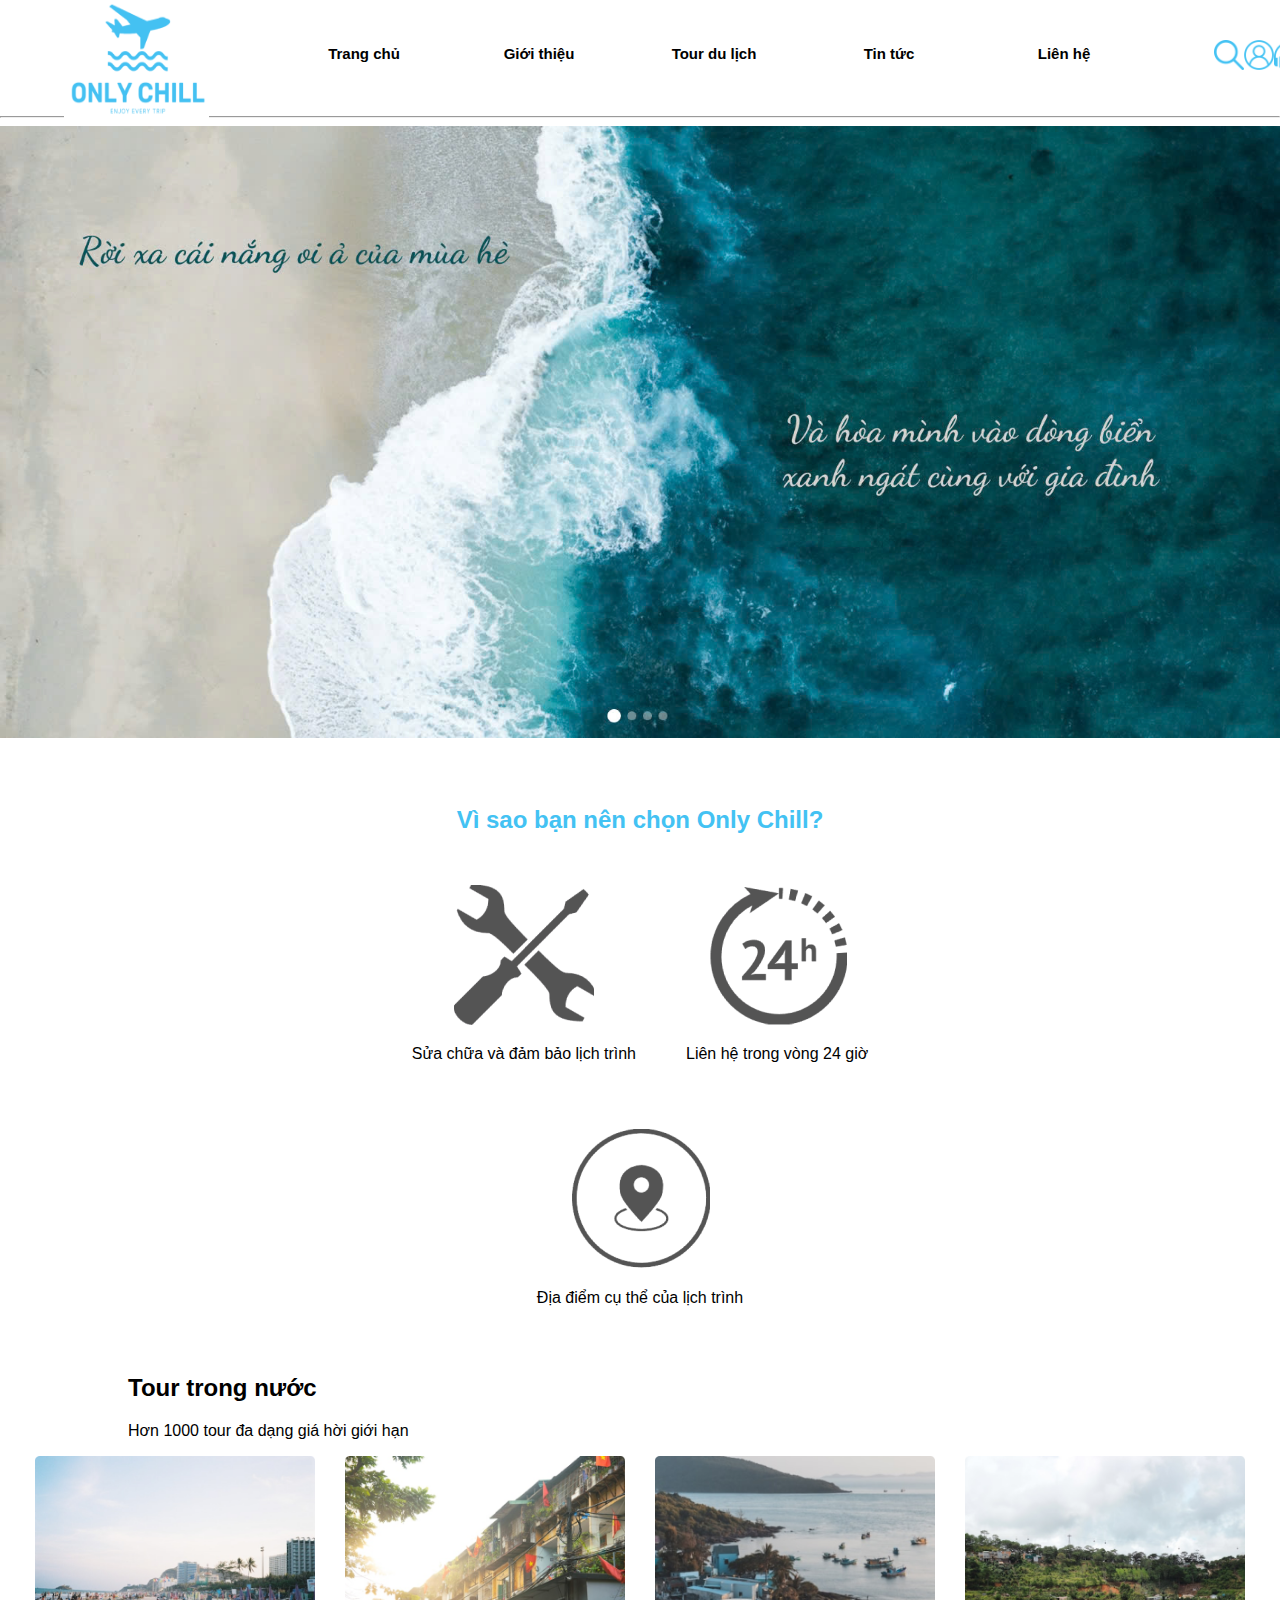
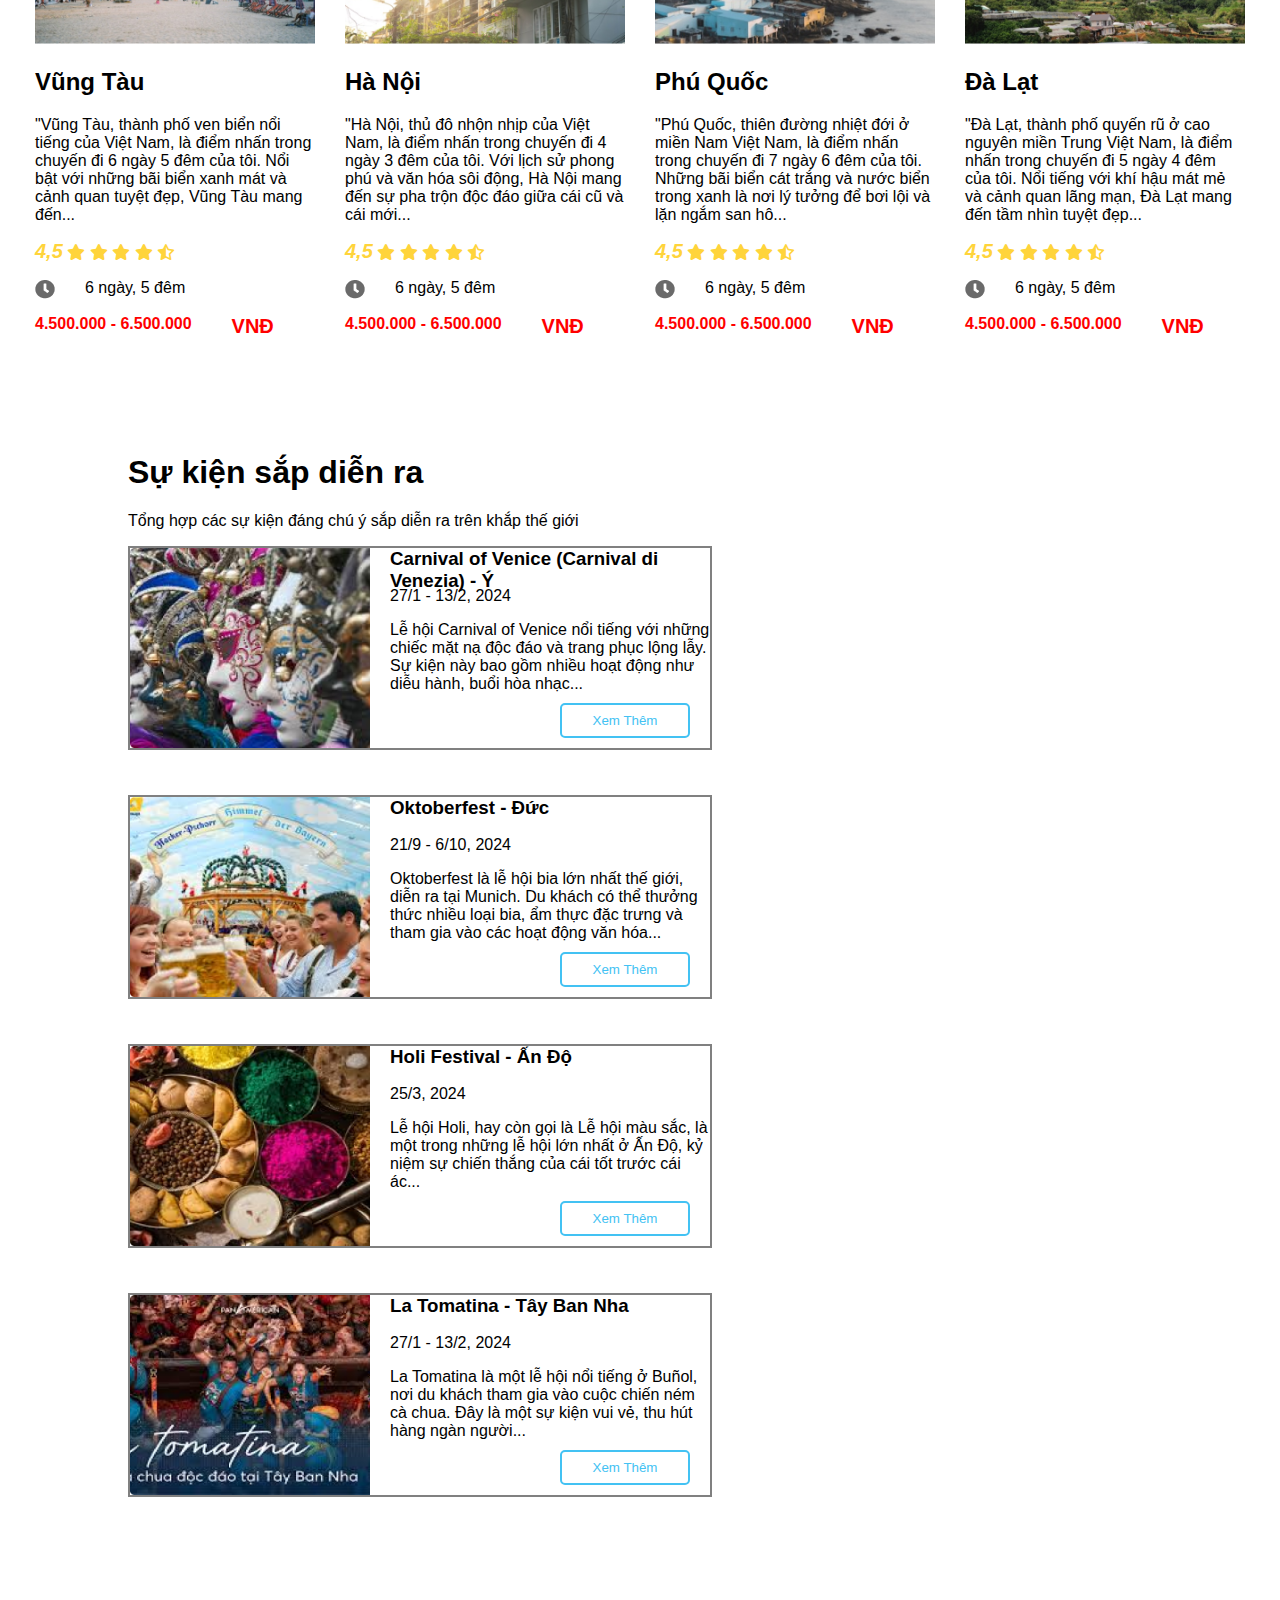
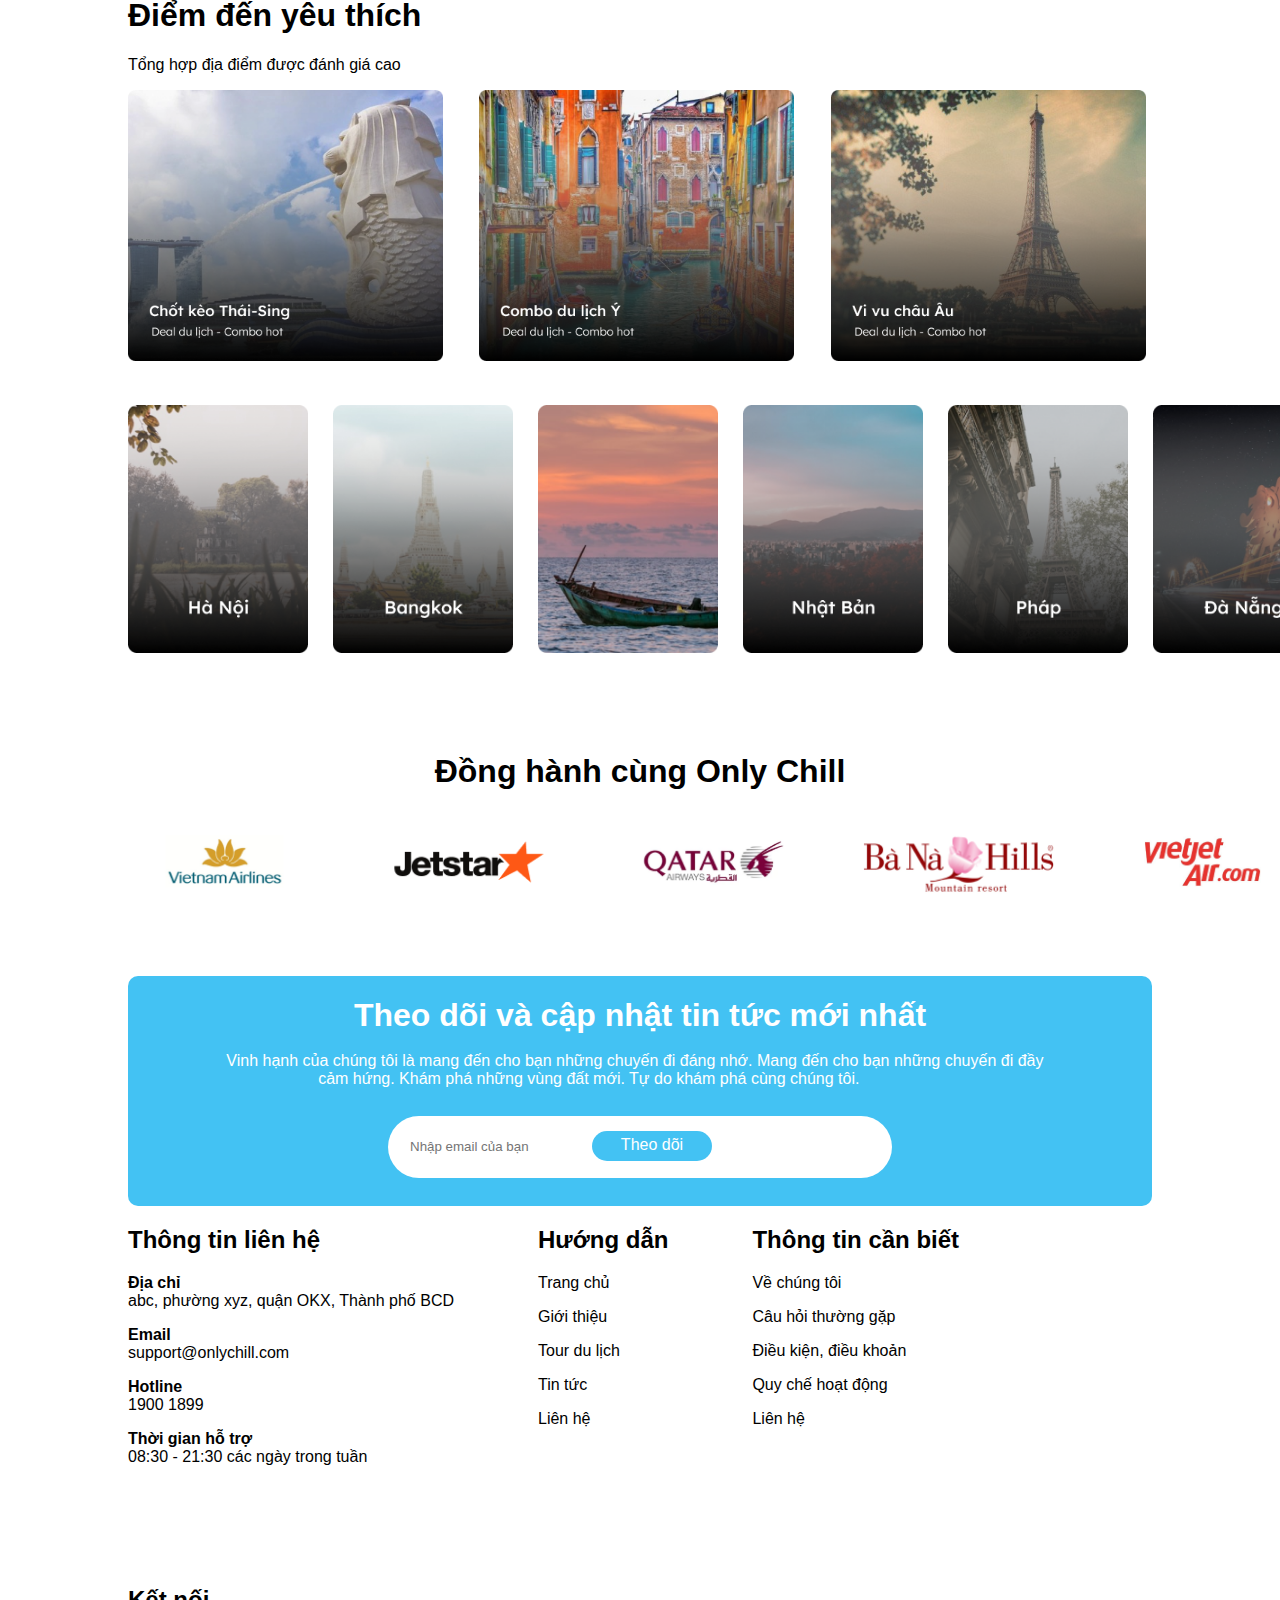
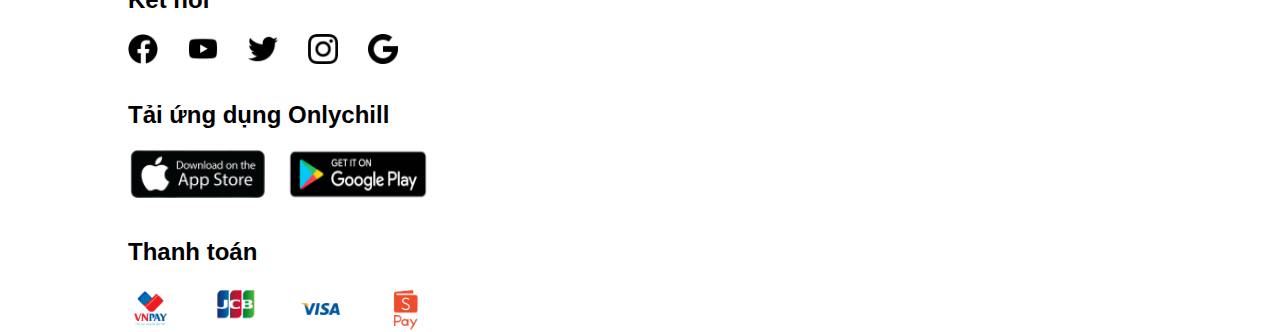
==== DuAnNhom/index.html @ 6f18737c "Trung" ====
<!DOCTYPE html>
<html lang="en">
<head>
    <meta charset="UTF-8">
    <meta name="viewport" content="width=device-width, initial-scale=1.0">
    <link rel="stylesheet" href="css/header_footer.css">
    <link rel="stylesheet" href="css/all.css">
    <link rel="stylesheet" href="css/home.css">
    <title>Trang chủ</title>
</head>
<style>
    body{
        margin: auto;
        font-family: Arial, Helvetica, sans-serif;
    }
</style>
<body>
    <!-- Star Header -->
    <header>
        <div class="head">
            <div class="logo">
                <img src="image/Logo.png" alt="">
            </div>
            <div class="menu">
                <div class="menu-con"><a class="page" href="index.html">Trang chủ</a></div>
                <div class="menu-con"><a class="page" href="">Giới thiệu</a></div>
                <div class="menu-con"><a class="page" href="detail.html">Tour du lịch</a></div>
                <div class="menu-con"><a class="page" href="">Tin tức</a></div>
                <div class="menu-con"><a class="page" href="">Liên hệ</a></div>
            </div>
            <div class="icon-header">
                <img class="icon-head" src="image/loupe.png" alt="">
                <img class="icon-head" src="image/user.png" alt="">
                <a href="signup.html"><img class="icon-head" src="image/headphones.png" alt=""></a>
            </div>
        </div>
        <br><hr>
        
        <div class="banner_header">
            <img src="image/banner01.jpg" alt="" width="100%">
        </div>
    </header>
    <!-- End Header -->

    <!-- Star Mid -->
    <main>
       <h2 class="why">Vì sao bạn nên chọn Only Chill?</h2>
       <div class="reasons">
            <div class="reason">
                <img src="image/suachua.png" alt=""><br>
                <p>Sửa chữa và đảm bảo lịch trình</p>
            </div>
            <div class="reason">
                <img src="image/lienhe24.png" alt=""><br>
                <p>Liên hệ trong vòng 24 giờ</p>
            </div>
            <div class="reason">
                <img src="image/diadiem.png" alt=""><br>
                <p>Địa điểm cụ thể của lịch trình</p>
            </div>
       </div>
       <div class="tour_in_water">
            <h2 class="tour_water">Tour trong nước</h2>
            <p>Hơn 1000 tour đa dạng giá hời giới hạn</p>
       </div>

       <!-- 1 -->
       <div class="locations">
        <div class="location">
            <img src="image/vungtau.png" alt="">
            <div class="content">
                <h2>Vũng Tàu</h2>
                <p>"Vũng Tàu, thành phố ven biển nổi tiếng của Việt Nam, là điểm nhấn 
                    trong chuyến đi 6 ngày 5 đêm của tôi. Nổi bật với những bãi biển 
                    xanh mát và cảnh quan tuyệt đẹp, Vũng Tàu mang đến...</p>
                <p><i class="fe-star">4,5</i>                    
                    <i class="fa-solid fa-star"></i>
                    <i class="fa-solid fa-star"></i>
                    <i class="fa-solid fa-star"></i>
                    <i class="fa-solid fa-star"></i>
                    <i class="fa-regular fa-star-half-stroke"></i>
                </p>
                <p class="clock">
                    <img src="image/clock.png" alt="">
                    <a>6 ngày, 5 đêm</a>
                </p>
                <p class="x-money">
                    <a class="money">4.500.000 - 6.500.000</a>
                    <a class="vnd">VNĐ</a>
                </p>
            </div>
        </div>

        <!-- 2 -->
        <div class="location">
            <img src="image/hanoi.png" alt="">
            <div class="content">
                <h2>Hà Nội</h2>
                <p>"Hà Nội, thủ đô nhộn nhịp của Việt Nam, là điểm nhấn trong chuyến đi 
                    4 ngày 3 đêm của tôi. Với lịch sử phong phú và văn hóa sôi động, 
                    Hà Nội mang đến sự pha trộn độc đáo giữa cái cũ và cái mới... </p>
                <p><i class="fe-star">4,5</i>                    
                    <i class="fa-solid fa-star"></i>
                    <i class="fa-solid fa-star"></i>
                    <i class="fa-solid fa-star"></i>
                    <i class="fa-solid fa-star"></i>
                    <i class="fa-regular fa-star-half-stroke"></i>
                </p>
                <p class="clock">
                    <img src="image/clock.png" alt="">
                    <a>6 ngày, 5 đêm</a>
                </p>
                <p class="x-money">
                    <a class="money">4.500.000 - 6.500.000</a>
                    <a class="vnd">VNĐ</a>
                </p>
            </div>
        </div>

        <!-- 3 -->
        <div class="location">
            <img src="image/phuquoc.png" alt="">
            <div class="content">
                <h2>Phú Quốc</h2>
                <p>"Phú Quốc, thiên đường nhiệt đới ở miền Nam Việt Nam, là điểm nhấn 
                    trong chuyến đi 7 ngày 6 đêm của tôi. Những bãi biển cát trắng và 
                    nước biển trong xanh là nơi lý tưởng để bơi lội và lặn ngắm san hô...</p>
                <p><i class="fe-star">4,5</i>                    
                    <i class="fa-solid fa-star"></i>
                    <i class="fa-solid fa-star"></i>
                    <i class="fa-solid fa-star"></i>
                    <i class="fa-solid fa-star"></i>
                    <i class="fa-regular fa-star-half-stroke"></i>
                </p>
                <p class="clock">
                    <img src="image/clock.png" alt="">
                    <a>6 ngày, 5 đêm</a>
                </p>
                <p class="x-money">
                    <a class="money">4.500.000 - 6.500.000</a>
                    <a class="vnd">VNĐ</a>
                </p>
            </div>
        </div>

        <!-- 4 -->
        <div class="location">
            <img src="image/dalat.png" alt="">
            <div class="content">
                <h2>Đà Lạt</h2>
                <p>"Đà Lạt, thành phố quyến rũ ở cao nguyên miền Trung Việt Nam, là điểm nhấn 
                    trong chuyến đi 5 ngày 4 đêm của tôi. Nổi tiếng với khí hậu mát mẻ và cảnh 
                    quan lãng mạn, Đà Lạt mang đến tầm nhìn tuyệt đẹp... </p>
                <p><i class="fe-star">4,5</i>                    
                    <i class="fa-solid fa-star"></i>
                    <i class="fa-solid fa-star"></i>
                    <i class="fa-solid fa-star"></i>
                    <i class="fa-solid fa-star"></i>
                    <i class="fa-regular fa-star-half-stroke"></i>
                </p>
                <p class="clock">
                    <img src="image/clock.png" alt="">
                    <a>6 ngày, 5 đêm</a>
                </p>
                <p class="x-money">
                    <a class="money">4.500.000 - 6.500.000</a>
                    <a class="vnd">VNĐ</a>
                </p>
            </div>
        </div>
   </div>

   <h1 class="top">Sự kiện sắp diễn ra</h1>
   <p>Tổng hợp các sự kiện đáng chú ý sắp diễn ra trên khắp thế giới</p>
   <!-- 1 -->
   <div class="events">
        <div class="event">
            <div><img src="image/y.png" alt=""></div>
            <div>
                <h3>Carnival of Venice (Carnival di Venezia) - Ý</h3>
                <p>27/1 - 13/2, 2024</p>
                <a>Lễ hội Carnival of Venice nổi tiếng với những chiếc mặt nạ 
                độc đáo và trang phục lộng lẫy. Sự kiện này bao gồm nhiều 
                hoạt động như diễu hành, buổi hòa nhạc...</a>
                <button class="xemthem">Xem Thêm</button>
            </div>
        </div>
        <!-- 2 -->
        <div class="event">
            <div class="img"><img src="image/duc.png" alt=""></div>
            <div>
                <h3>Oktoberfest - Đức</h3>
                <p>21/9 - 6/10, 2024</p>
                <a>Oktoberfest là lễ hội bia lớn nhất thế giới, diễn ra tại Munich. 
                    Du khách có thể thưởng thức nhiều loại bia, ẩm thực đặc trưng 
                    và tham gia vào các hoạt động văn hóa...</a>
                <button class="xemthem">Xem Thêm</button>
            </div>
        </div>
        <!-- 3 -->
        <div class="event">
            <div><img src="image/Ando.png" alt=""></div>
            <div>
                <h3>Holi Festival - Ấn Độ</h3>
                <p>25/3, 2024</p>
                <a>Lễ hội Holi, hay còn gọi là Lễ hội màu sắc, là một trong những
                     lễ hội lớn nhất ở Ấn Độ, kỷ niệm sự chiến thắng của cái tốt 
                     trước cái ác...</a>
                <button class="xemthem">Xem Thêm</button>
            </div>
        </div>
        <!-- 4 -->
        <div class="event">
            <div><img src="image/taybannha.png" alt=""></div>
            <div>
                <h3>La Tomatina - Tây Ban Nha</h3>
                <p>27/1 - 13/2, 2024</p>
                <a>La Tomatina là một lễ hội nổi tiếng ở Buñol, nơi du khách tham 
                    gia vào cuộc chiến ném cà chua. Đây là một sự kiện vui vẻ, thu 
                    hút hàng ngàn người...</a>
                <button class="xemthem">Xem Thêm</button>
            </div>
        </div>
   </div>

   <h1 class="top">Điểm đến yêu thích</h1>
   <p>Tổng hợp địa điểm được đánh giá cao</p>
    <div class="country-x-three">
        <div class="country">
            <img src="image/Combo 1.png" alt="">
        </div>
        <div class="country">
            <img src="image/Combo 2.png" alt="">
        </div>
        <div class="country">
            <img src="image/Combo 3.png" alt="">
        </div>
    </div>
    <div class="nations">
        <img src="image/hanoi2.png" alt="">
        <img src="image/bangkok.png" alt="">
        <img src="image/phuquoc2.png" alt="">
        <img src="image/japan.png" alt="">
        <img src="image/phap.png" alt="">
        <img src="image/danang.png" alt="">
    </div>

    <h1 class="top donghanh">Đồng hành cùng Only Chill</h1>
    <div class="sponsor">
        <img src="image/sponsor1.png" alt="">
        <img src="image/sponsor2.png" alt="">
        <img src="image/sponsor3.png" alt="">
        <img src="image/sponsor4.png" alt="">
        <!-- <img src="image/sponsor5.png" alt=""> -->
        <img src="image/sponsor6.png" alt="">
    </div>
    </main>
    <!-- End Mid -->

    <!-- Star Footer -->
    <footer>
        <div class="mail">
            <h1>Theo dõi và cập nhật tin tức mới nhất</h1>
            <p>Vinh hạnh của chúng tôi là mang đến cho bạn những chuyến đi đáng nhớ. Mang đến cho bạn những chuyến đi đầy
                cảm hứng. Khám phá những vùng đất mới. Tự do khám phá cùng chúng tôi.</p>
            <div class="enter">
                <input class="enter-your-email" type="text" placeholder="Nhập email của bạn">
                <div class="follow-email"><a class="follow" href="">Theo dõi</a></div>
            </div>
        </div>
        <div class="section">
            <!-- 1 -->
            <div class="cot1 lienhe">
                <h2>Thông tin liên hệ</h2>
                <p>
                    <a href="" class="chudam">Địa chỉ</a><br>
                    abc, phường xyz, quận OKX, Thành phố BCD
                </p>
                <p>
                    <a href="" class="chudam">Email</a><br>
                    support@onlychill.com
                </p>
                <p>
                    <a href="" class="chudam">Hotline</a><br>
                    1900 1899
                </p>
                <p>
                    <a href="" class="chudam">Thời gian hỗ trợ</a><br>
                    08:30 - 21:30 các ngày trong tuần
                </p>
            </div>
            <!-- 2 -->
            <div class="cot1 huongdan">
                <h2>Hướng dẫn</h2>
                <p><a href="index.html">Trang chủ</a></p>
                <p><a href="">Giới thiệu</a></p>
                <p></p><a href="">Tour du lịch</a></p>
                <p><a href="">Tin tức</a></p>
                <p><a href="">Liên hệ</a></p>
            </div>
            <!-- 3 -->
            <div class="cot1 canbiet">
                <h2>Thông tin cần biết</h2>
                <p><a href="">Về chúng tôi</a></p>
                <p><a href="">Câu hỏi thường gặp</a></p>
                <p></p><a href="">Điều kiện, điều khoản</a></p>
                <p><a href="">Quy chế hoạt động</a></p>
                <p><a href="">Liên hệ</a></p>
            </div>
            <!-- 4 -->
            <div class="cot1 ketnoi">
                <h2>Kết nối</h2>
                <div class="icon-mxh">
                    <img src="image/facebook.png" alt="">
                    <img src="image/youtube.png" alt="">
                    <img src="image/twitter.png" alt="">
                    <img src="image/instagram.png" alt="">
                    <img src="image/google.png" alt="">
                </div>
                <br>
                <h2>Tải ứng dụng Onlychill</h2>
                <div class="icon-dowload">
                    <img src="image/ios.png" alt="">
                    <img src="image/android.png" alt="">
                </div>
                <br>
                <h2>Thanh toán</h2>
                <div class="icon-pay">
                    <img src="image/vnpay.png" alt="">
                    <img src="image/jcb.png" alt="">
                    <img src="image/visa.png" alt="">
                    <img src="image/shoppepay.png" alt="">
                </div>
            </div>
        </div>
    </footer>
    <!-- End Footer -->
</body>
</html>
---- DuAnNhom/css/header_footer.css ----
/* header */
/* header{
       
} */
.head{
    position: relative;
    display: flex;
    max-width: 90%; height: 90px;
    margin:  auto;
}
/* .logo{
    position: absolute;
} */
.logo img{
    position: absolute;
    width: 145px; height: 120px;
}
.menu{
    position: absolute;
    display: flex;
    width: 900px;
    justify-content: space-evenly;
    left: 200px;
    top: 30px;
    text-align: center;
}

.menu-con{
    width: 150px; height: 50px;
}
.menu-con:hover{
    width: 150px; height: 50px;
    background-color: #43C2F3;
    border-radius: 15px;
}

.page{
    display: flex;
    margin-top: 15px;
    justify-content: center;
    text-decoration: none;
    font-size: 15px;
    color: black;
    font-weight: bold;
}
.page:hover{
    color: white;
    
}

.icon-header{
    width: 200px;
    /* position: absolute; */
    display: flex;
    justify-content: space-between;
    margin-left: 1150px;
    margin-top: 40px;
}
.icon-head{
    width: 30px;
    height: 30px;
}


/* footer */
footer{
    margin-top: 5%;
    /* position: relative; */
}
.mail{
    position: relative;
    text-align: center;
    width: 80%; height: 230px;
    left: 10%;
    background-color: #43C2F3;
    color: white;
    border-radius: 10px;
}
.mail h1{
    position: absolute;
    left: 0; right: 0;
}
.mail p{
    position: absolute;
    top: 60px;
    width: 90%;
    text-indent: 10%;
    
}
.enter{
    display: flex;
    /* position: relative; */
    justify-content: center;
}
.enter-your-email{
    position: absolute;
    width: 500px; height: 60px;
    text-indent: 20px;
    border-radius: 50px;
    border: none;
    top: 140px;
}

.follow-email{
    position: absolute;
    width: 120px; height: 30px;
    border-radius: 30px;
    background-color: #43C2F3;
    right: 440px;
    top: 155px;

}
.follow{
    display: flex;
    justify-content: center;
    margin-top: 5px;
    text-decoration: none;
    color: white;
}

.section{
    display: flex;
    flex-wrap: wrap;
    gap: 84px;
    width: 80%; height: 400px;
    margin: auto;
}
.chudam{
    color: black; 
    text-decoration: none;
    font-weight: bold;
}
.huongdan a{
    text-decoration: none;
    color: black;
}
.canbiet a{
    text-decoration: none;
    color: black;
}
.icon-mxh{
    display: flex;
    gap: 30px;
}
.icon-mxh img{
    width: 30px;
}
.icon-dowload{
    display: flex;
    gap: 20px;
}
.icon-dowload img{
    width: 140px;
}
.icon-pay{
    display: flex;
    gap: 40px;
}
.icon-pay img{
    width: 45px;
}
---- DuAnNhom/css/home.css ----
main{
    width: 80%; height: auto;
    margin-left: 10%;
    margin-top: 5%;
}
.why{
    text-align: center;
    color: #43C2F3;
}
.reasons{
    width: 60%;
    display: flex;
    gap: 50px;
    justify-content: center;
    flex-wrap: wrap;
    margin: 5% auto;
}
.reason{
    text-align: center;
}

.locations{
    height: auto;
    display: flex;
    gap: 30px;
    justify-content: center;
}
.location{
    width: 280px;
    
}
.location img{
    width: 280px;
    
}
.fe-star{
    color: #FFD43B;
    font-size: 20px;
    font-weight: bold;
}
.fa-star{
    color: #FFD43B;
}
.fa-star-half-stroke{
    color: #FFD43B;
}
.clock{
    display: flex;
    gap: 30px;
}
.clock img{
    width: 20px; height: 20px;
}
.x-money{
    display: flex;
    gap: 40px;
}
.money{
    color: red;
    font-weight: bold;
}
.vnd{
    color: red;
    font-size: 20px; font-weight: bold;
}
.events{
    display: flex;
    flex-wrap: wrap;
    gap: 45px;
    
}
.event{
    display: flex;
    width: 580px; height: 200px;
    gap: 20px;
    border: 2px solid gray;
}

.event img{
    width: 240px;
    height: 200px;
}
.event h3{
    margin-top: 0;
    height: 20px;
}
.xemthem{
    margin-top: 10px;
    margin-left: 170px;
    width: 130px; height: 35px;
    background-color: white;
    color: #43C2F3;
    border: 2px solid #43C2F3;
    border-radius: 5px;
}

.top{
    margin-top: 100px;
}
.country-x-three{
    display: flex;
    gap: 30px;
    
}
.country-x-three img{
    width: 98%;
}
.nations{
    margin-top: 40px;
    display: flex;
    gap: 25px;
}
.nations img{
    width: 180px;
}

.donghanh{
    text-align: center;
}
.sponsor{
    display: flex;
    gap: 50px;
}
.sponsor img{
    width: 200px;
    height: 100px;
}
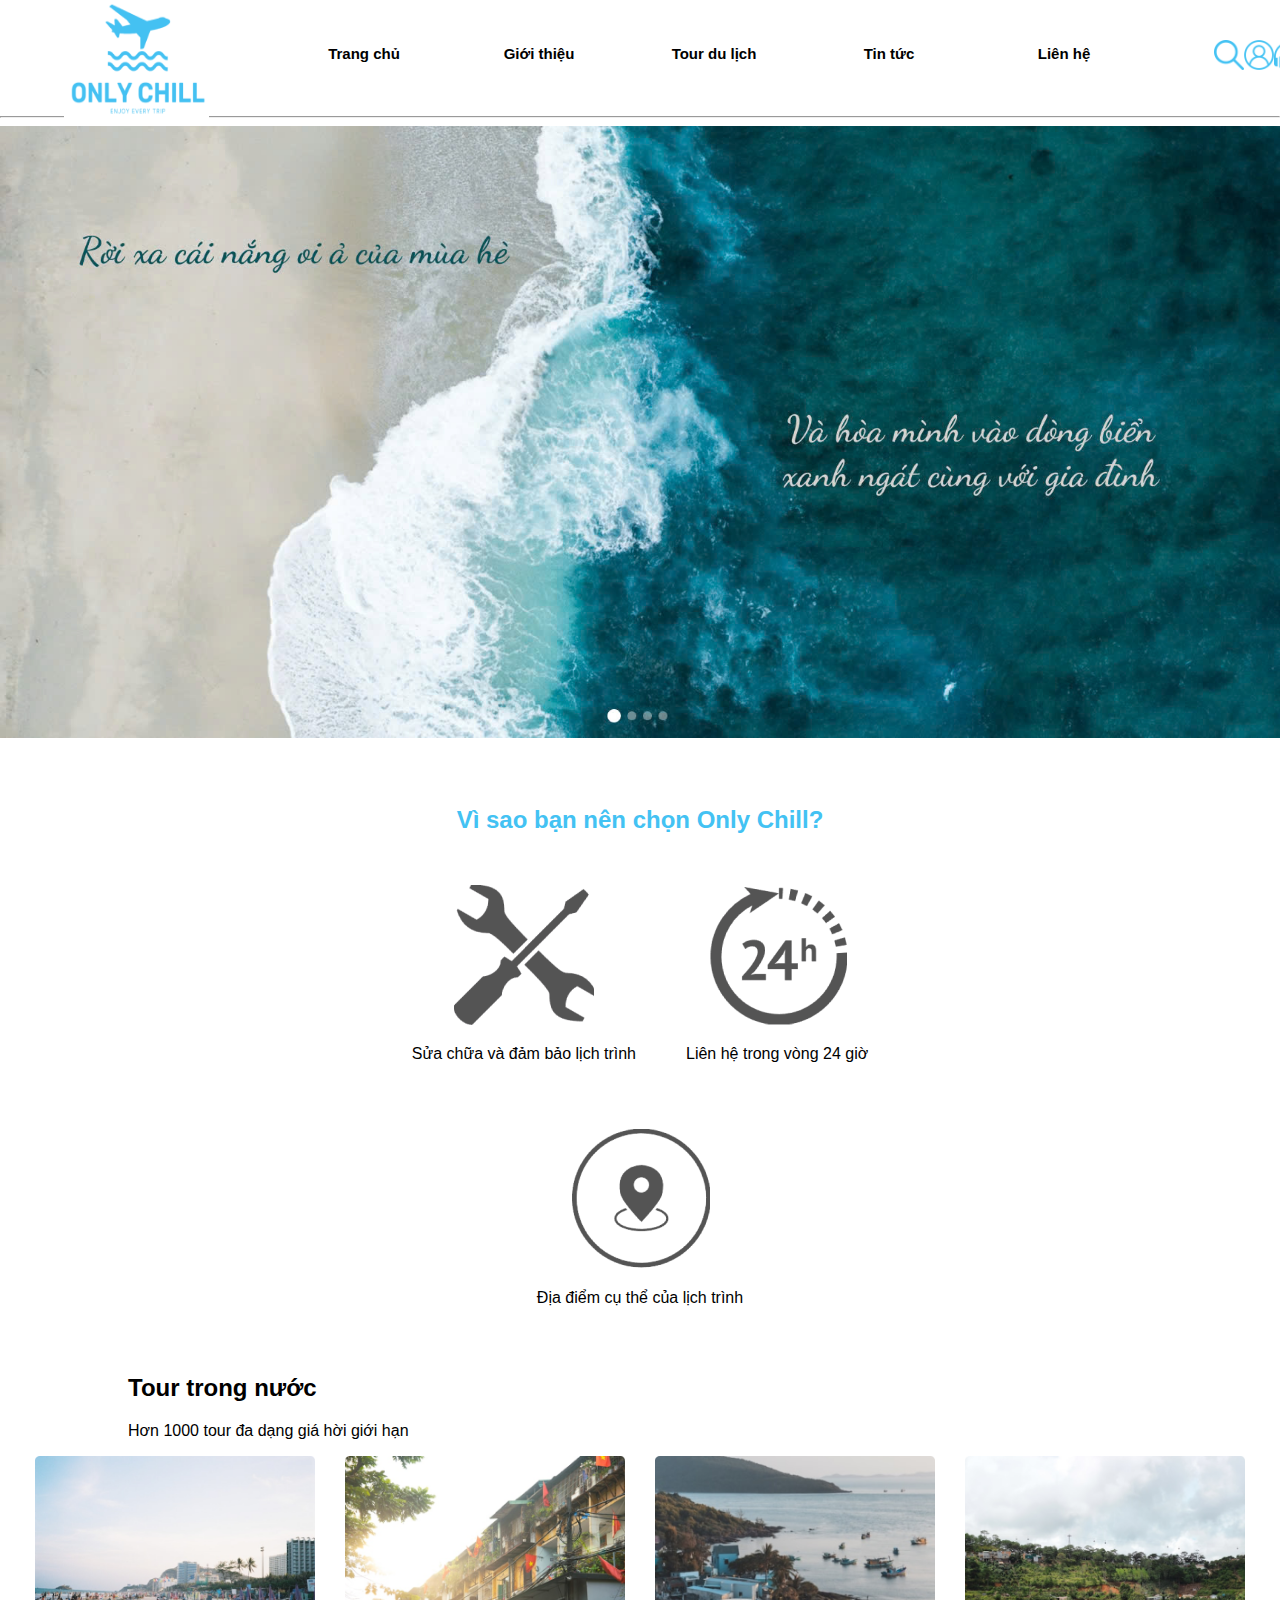
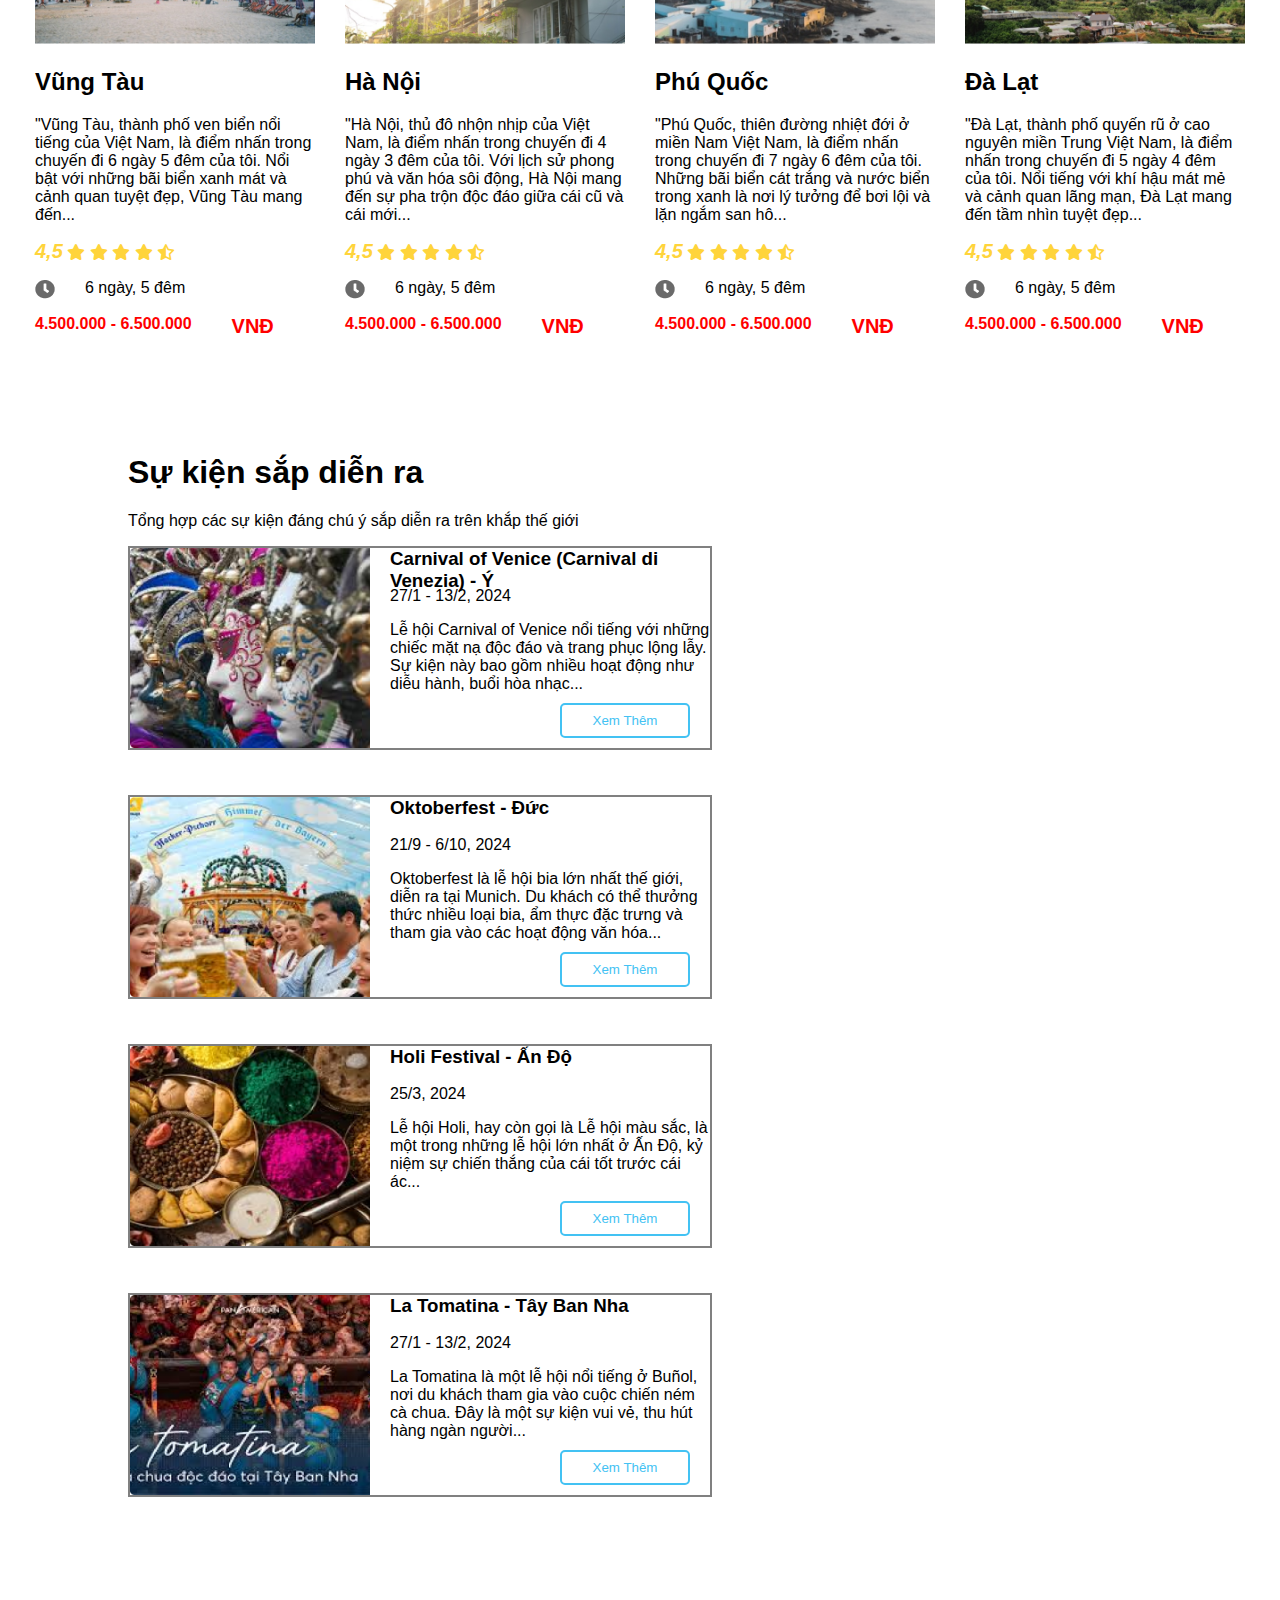
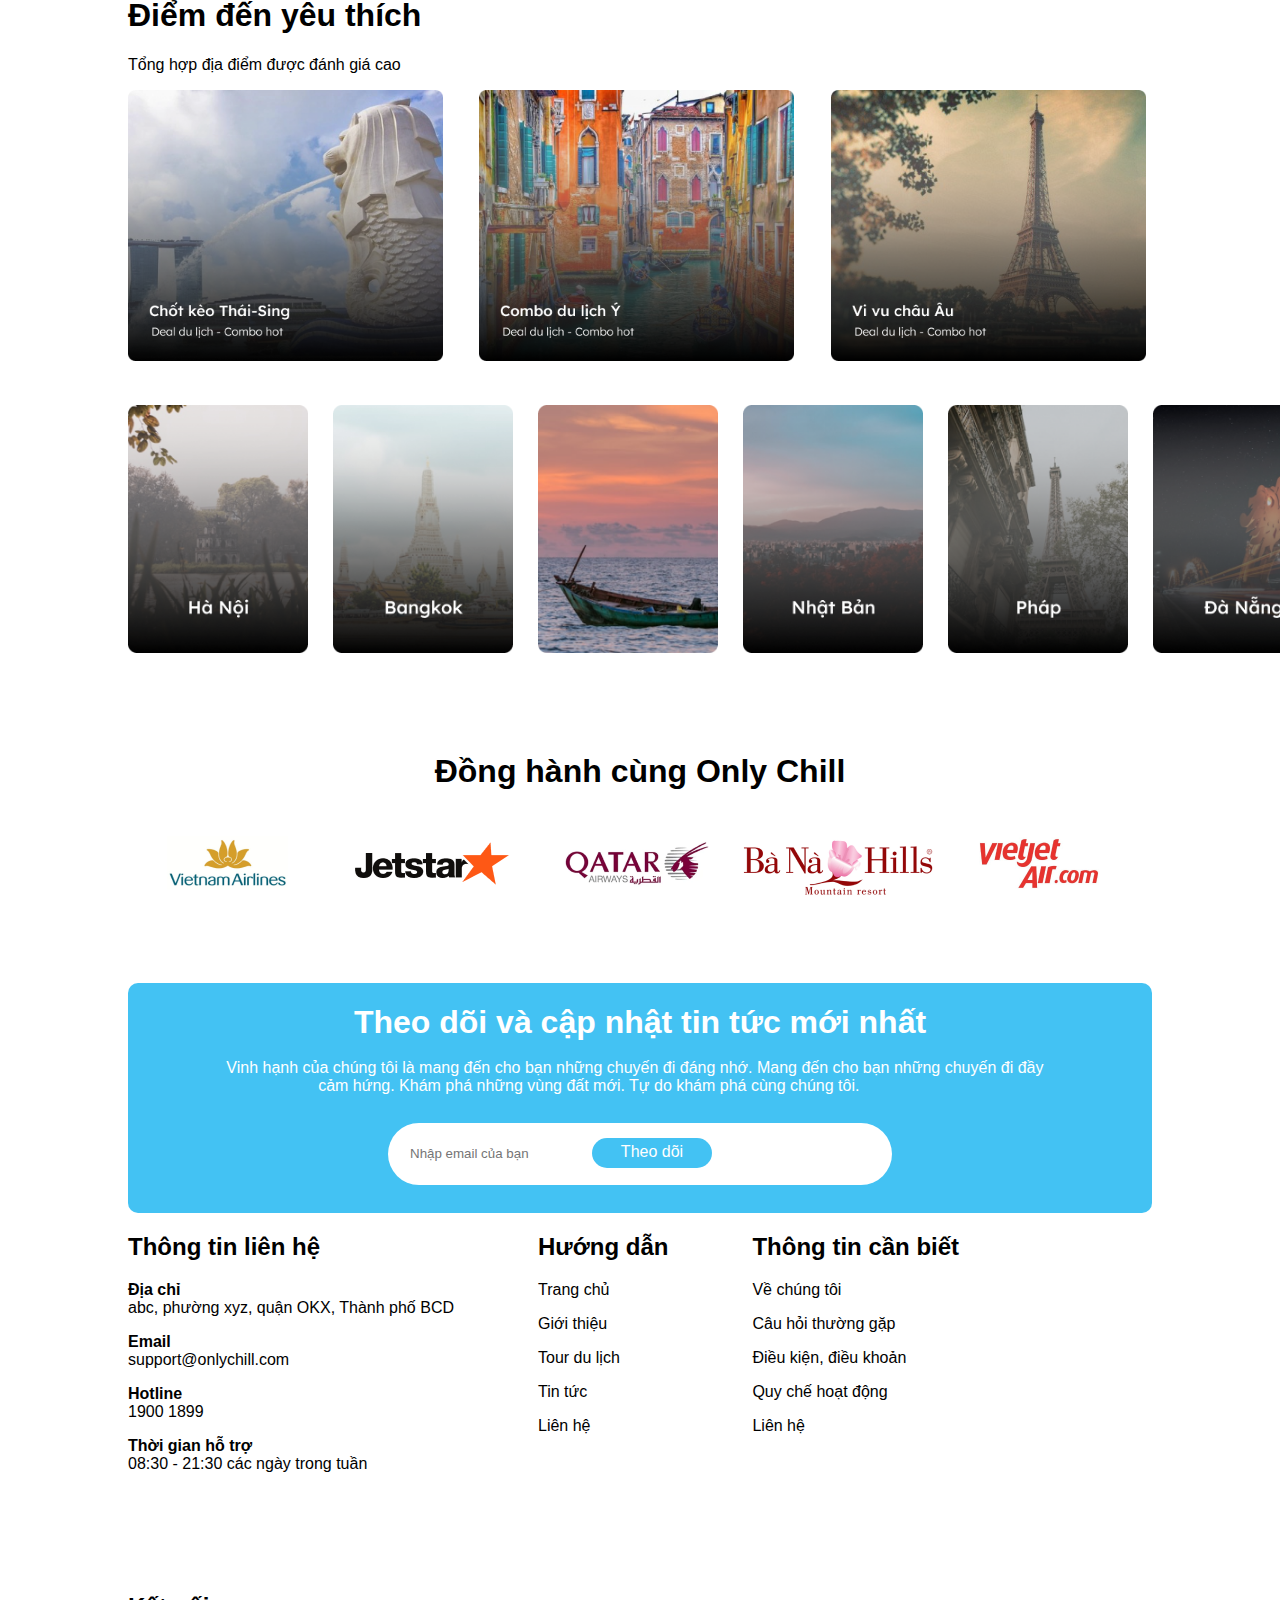
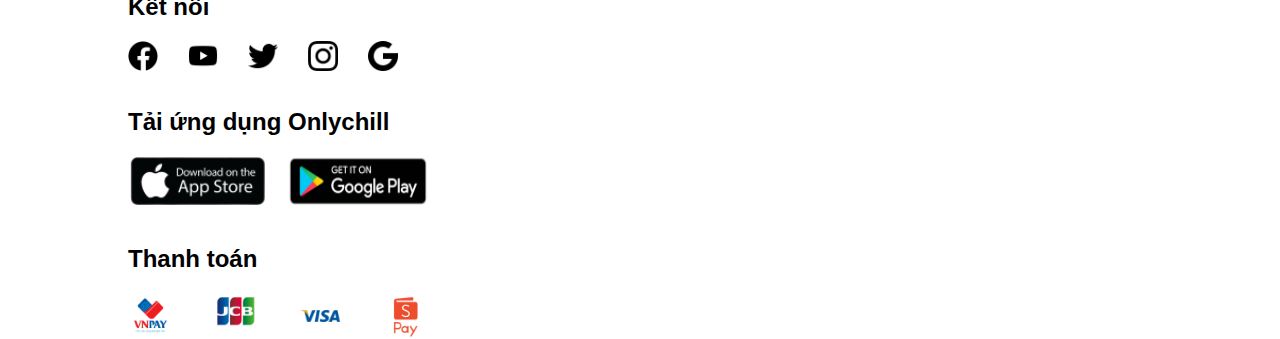
==== commit 125afe13: "Update index.html" ====
--- a/DuAnNhom/index.html
+++ b/DuAnNhom/index.html
@@ -243,10 +243,9 @@
         <img src="image/japan.png" alt="">
         <img src="image/phap.png" alt="">
         <img src="image/danang.png" alt="">
-    </div>
+    </div> 
 
     <h1 class="top donghanh">Đồng hành cùng Only Chill</h1>
-    <div class="sponsor">
         <img src="image/sponsor1.png" alt="">
         <img src="image/sponsor2.png" alt="">
         <img src="image/sponsor3.png" alt="">
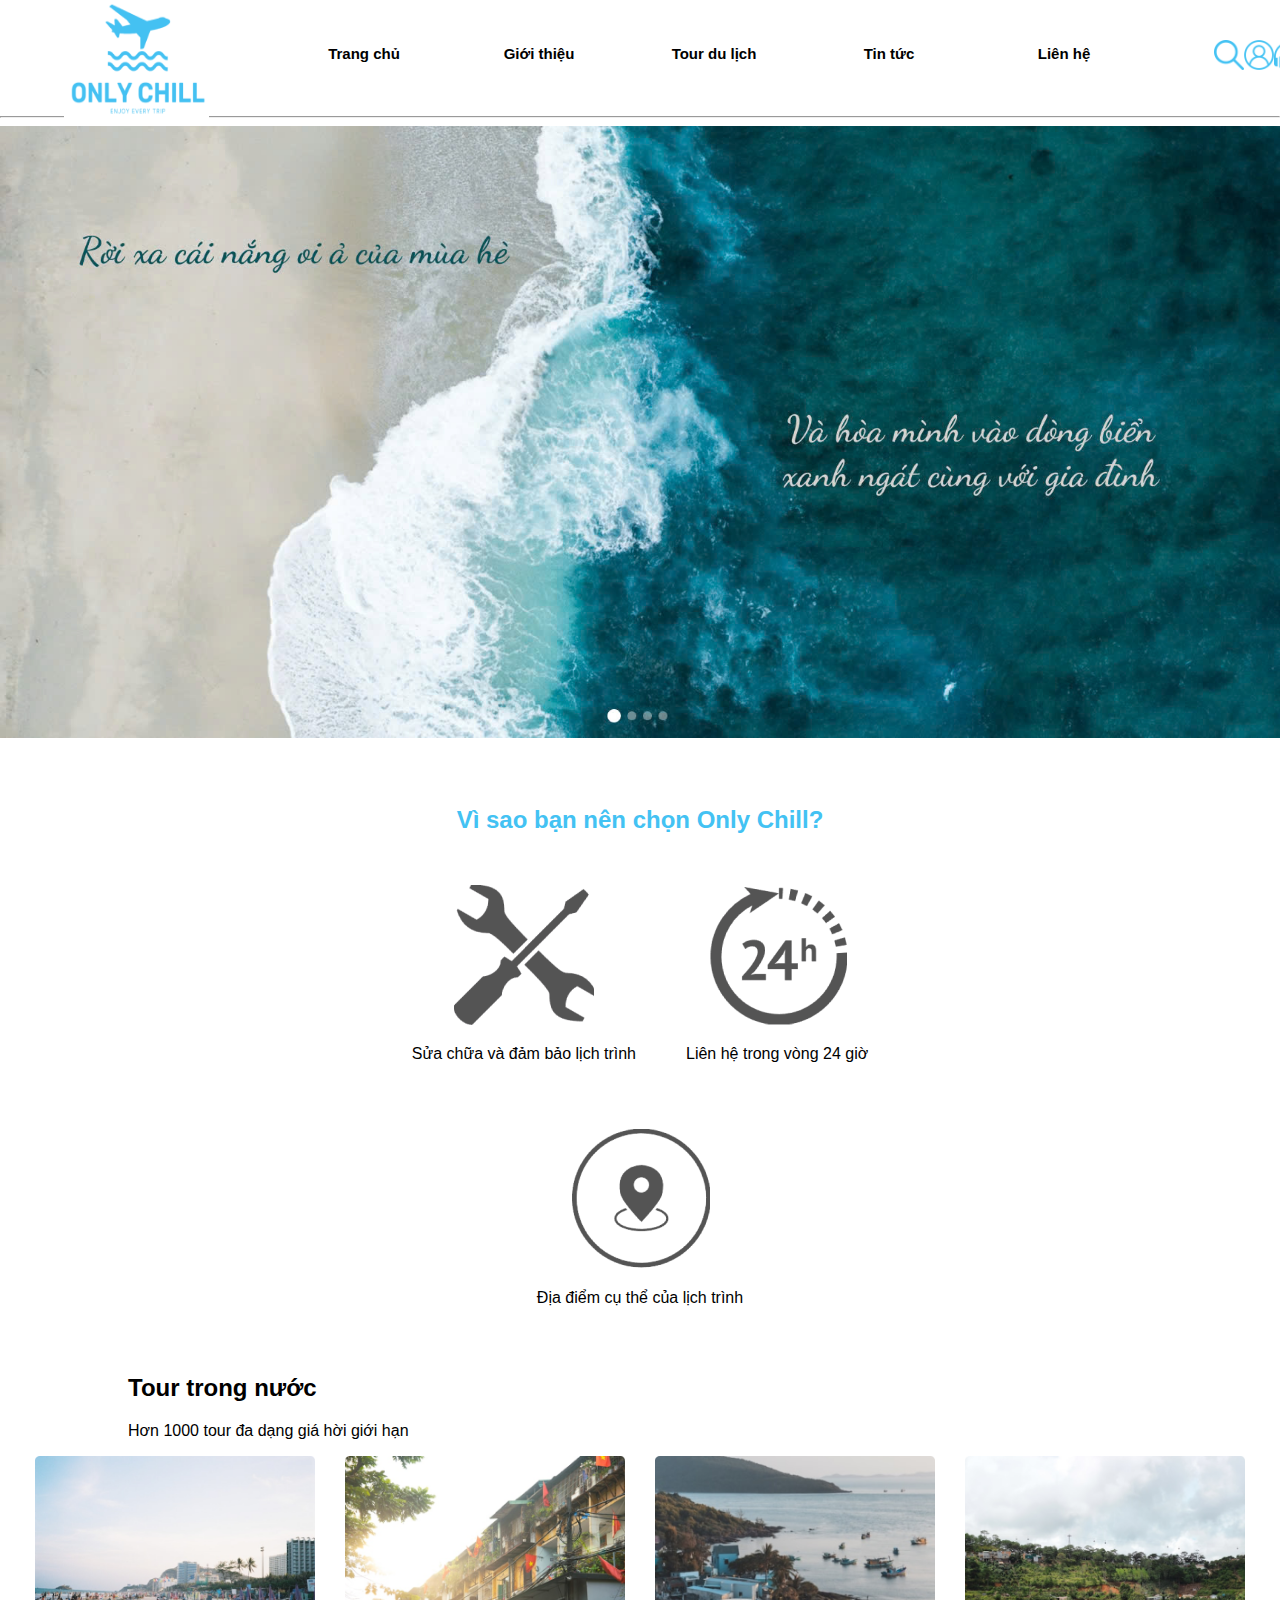
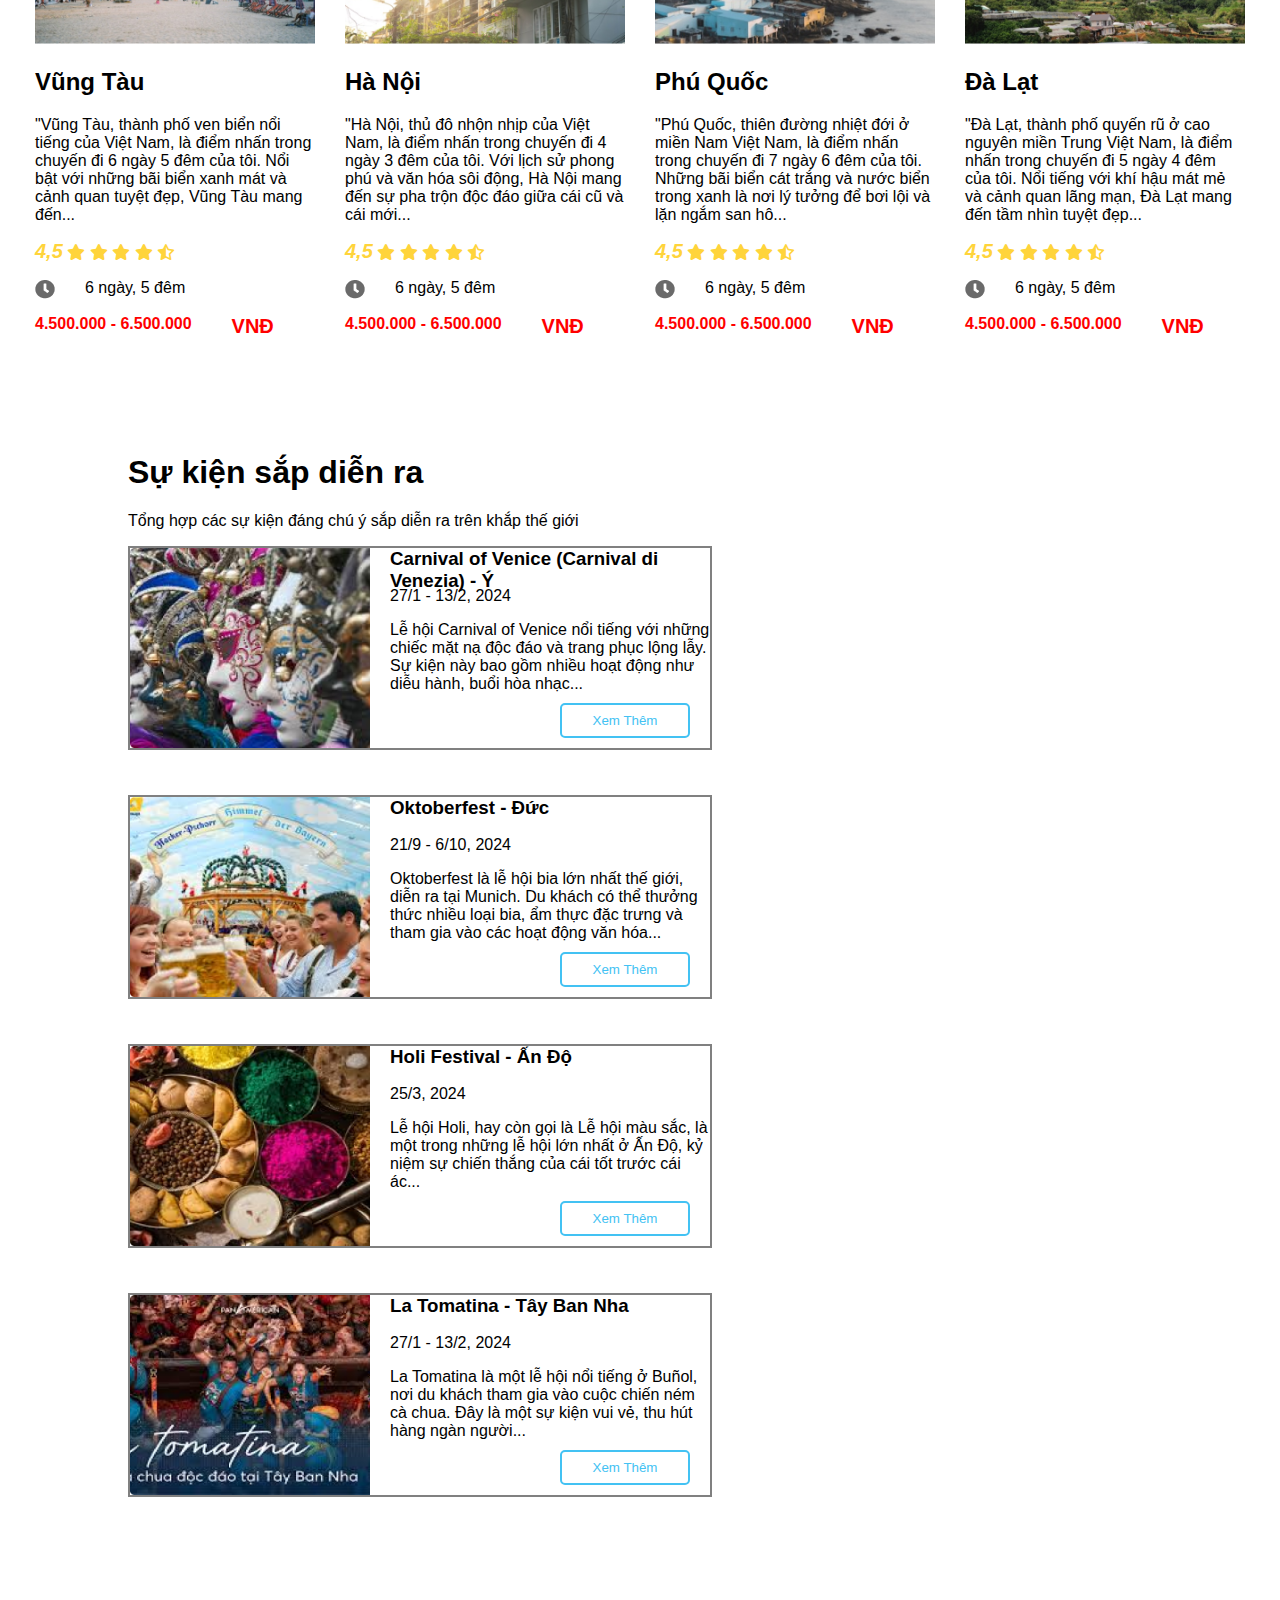
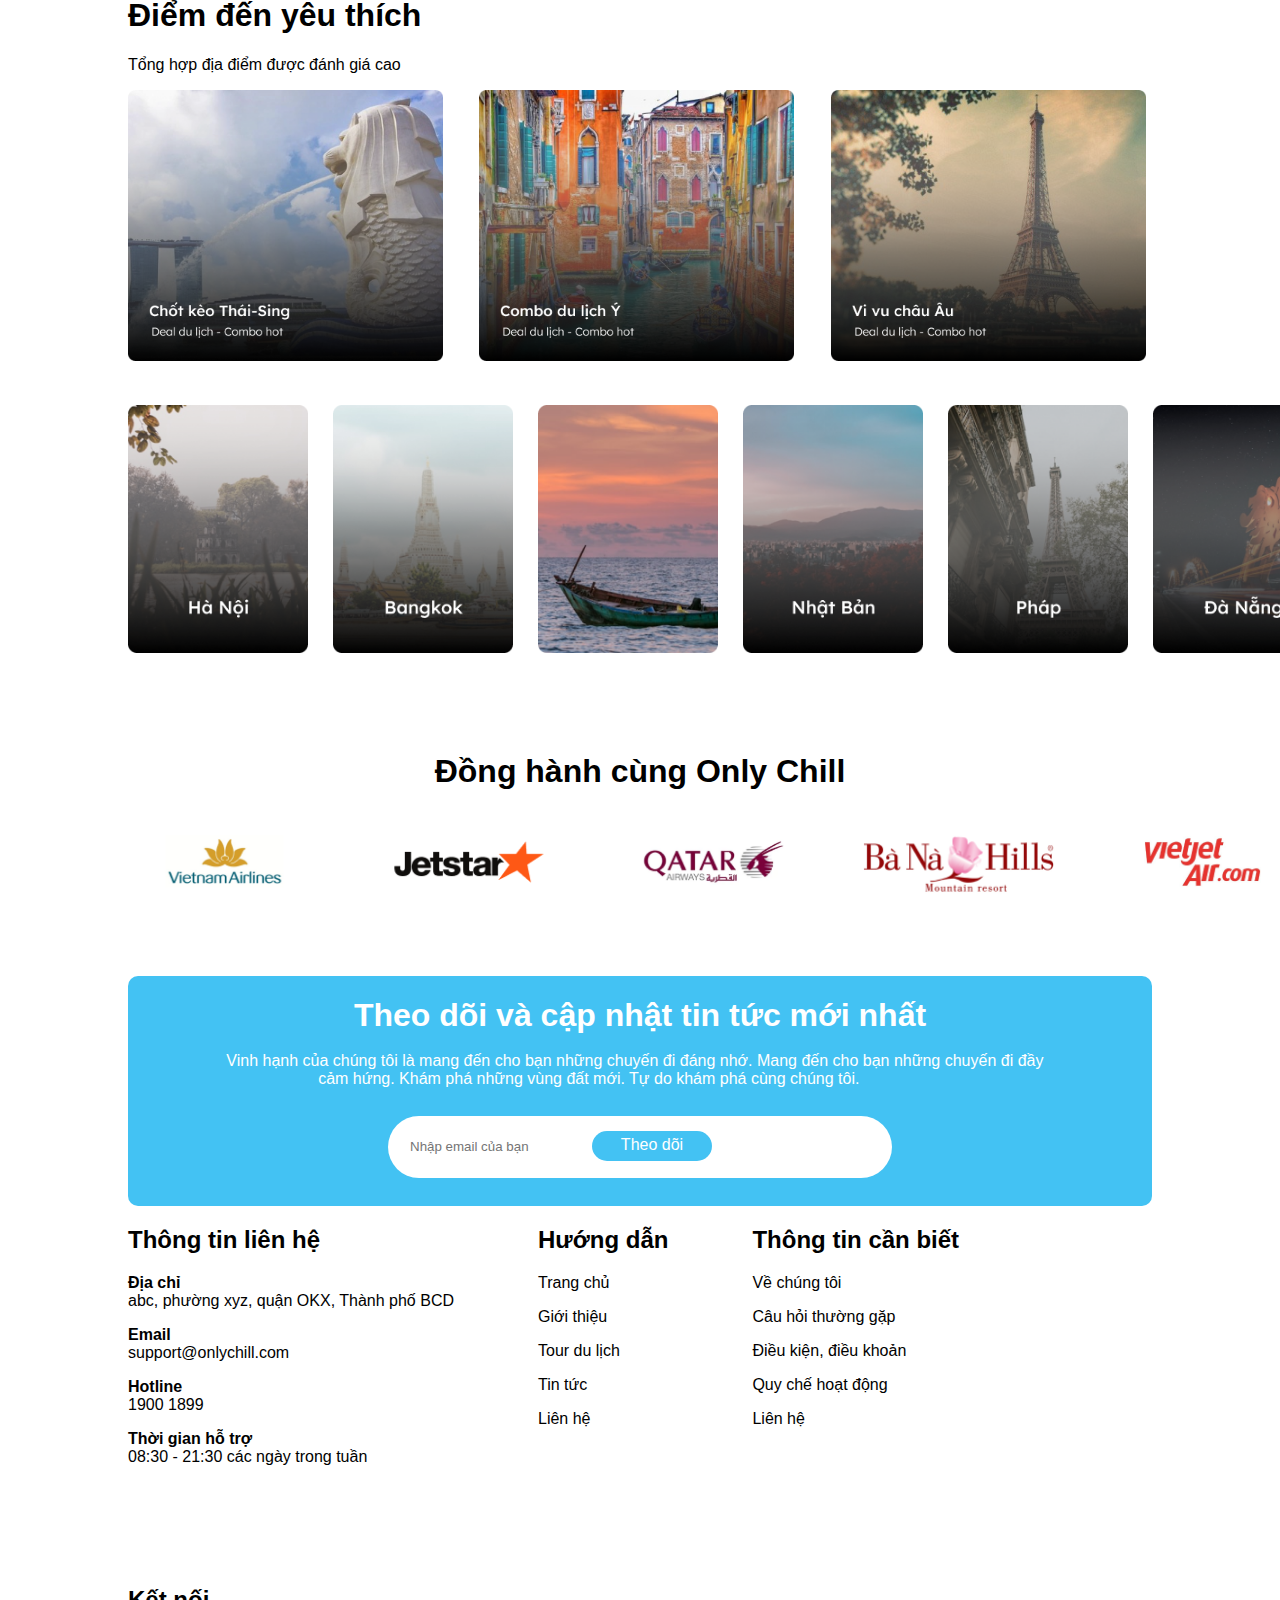
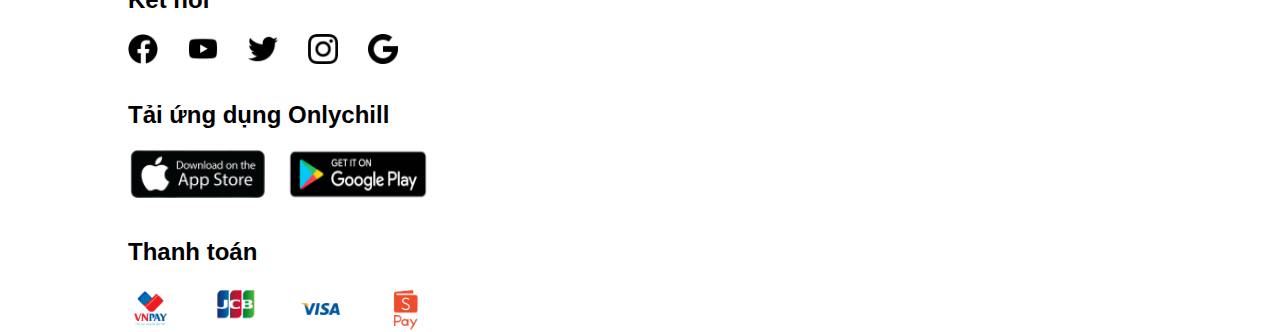
==== commit 86e9dd89: "Update index.html" ====
--- a/DuAnNhom/index.html
+++ b/DuAnNhom/index.html
@@ -246,6 +246,7 @@
     </div> 
 
     <h1 class="top donghanh">Đồng hành cùng Only Chill</h1>
+    <div class="sponsor"> 
         <img src="image/sponsor1.png" alt="">
         <img src="image/sponsor2.png" alt="">
         <img src="image/sponsor3.png" alt="">
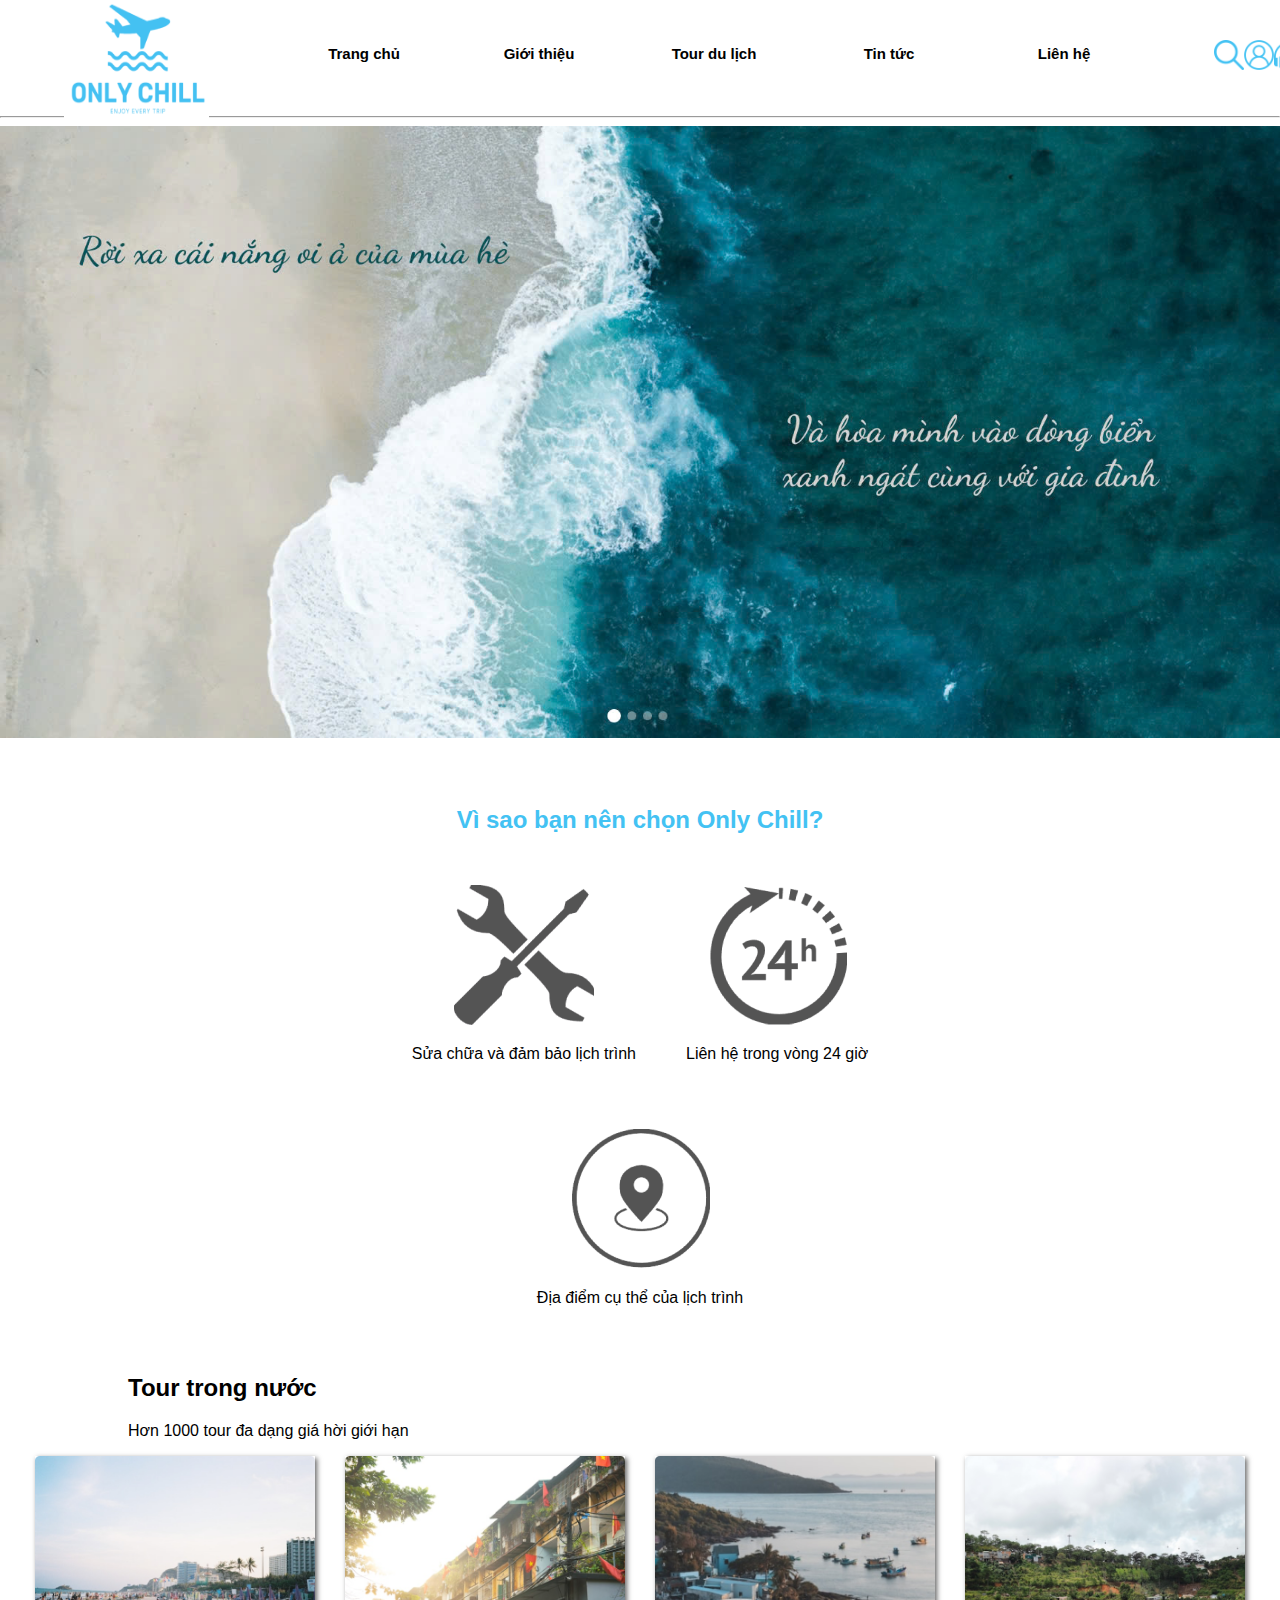
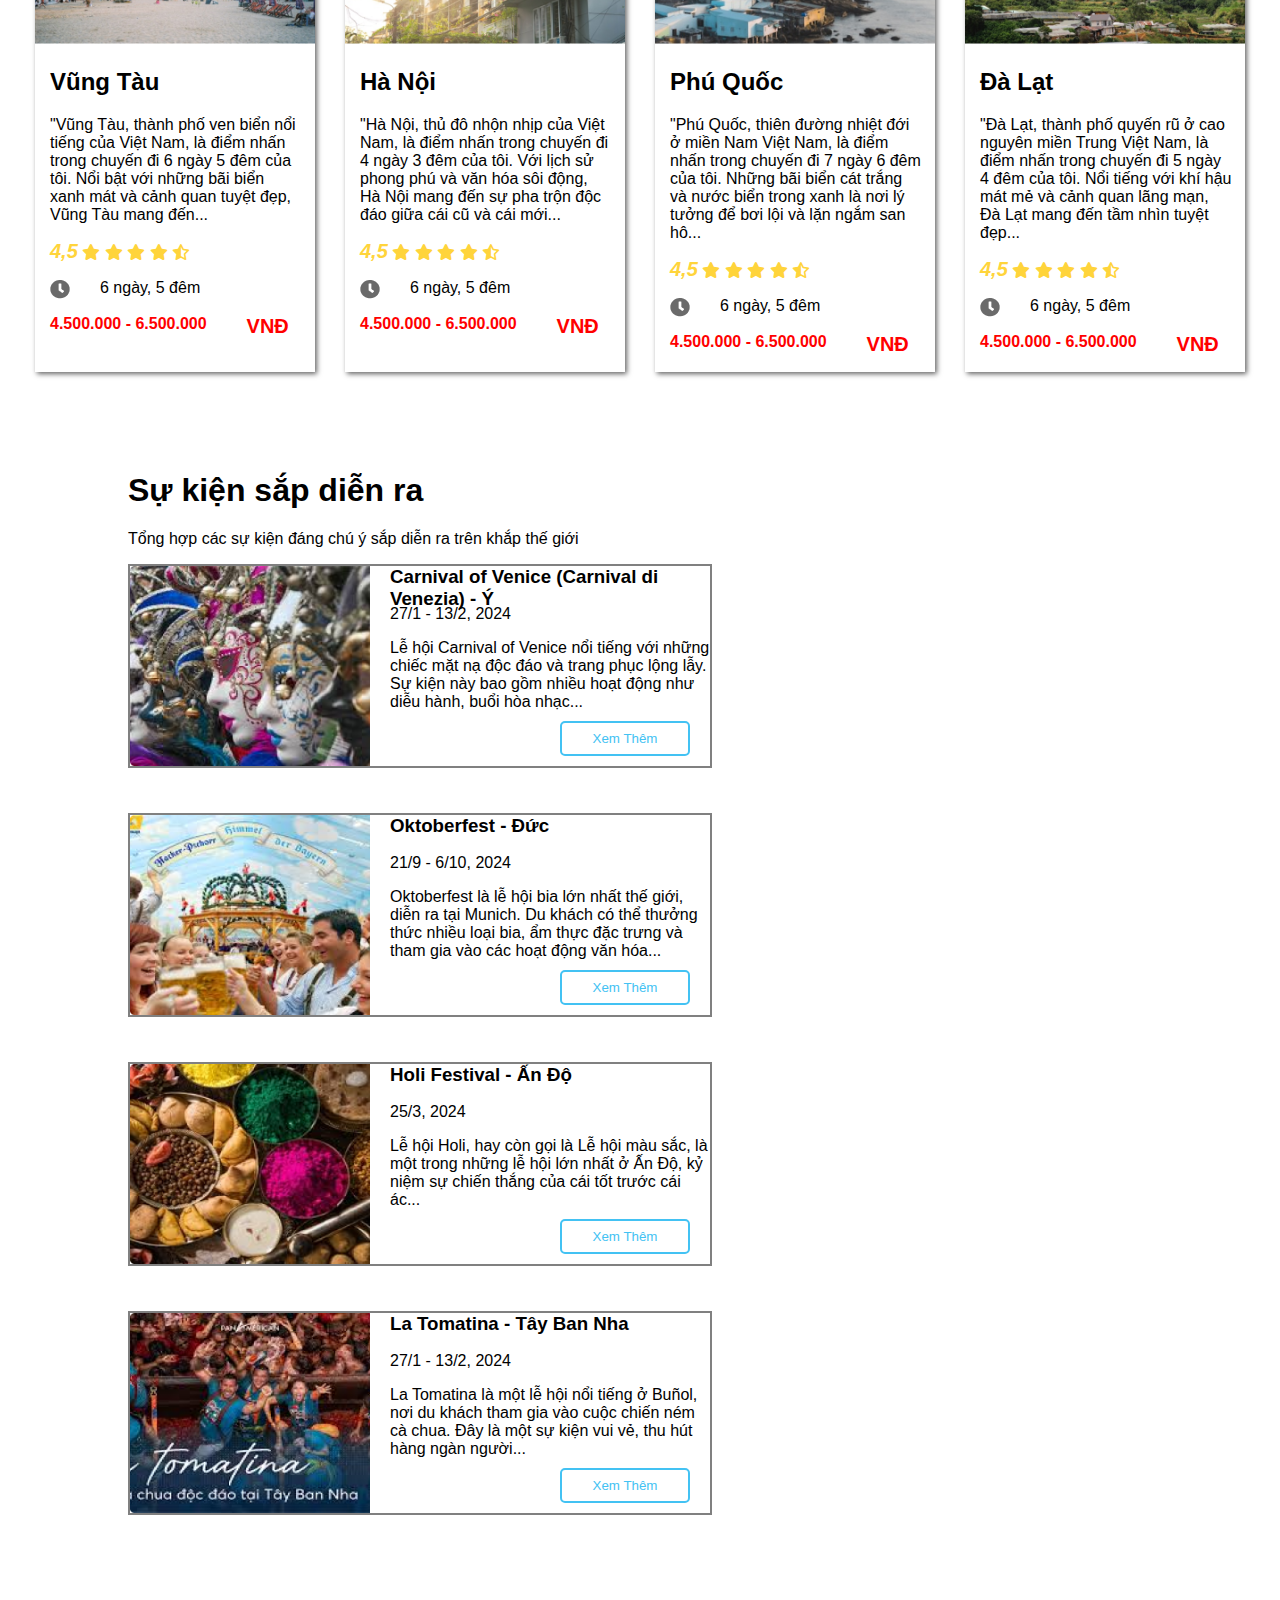
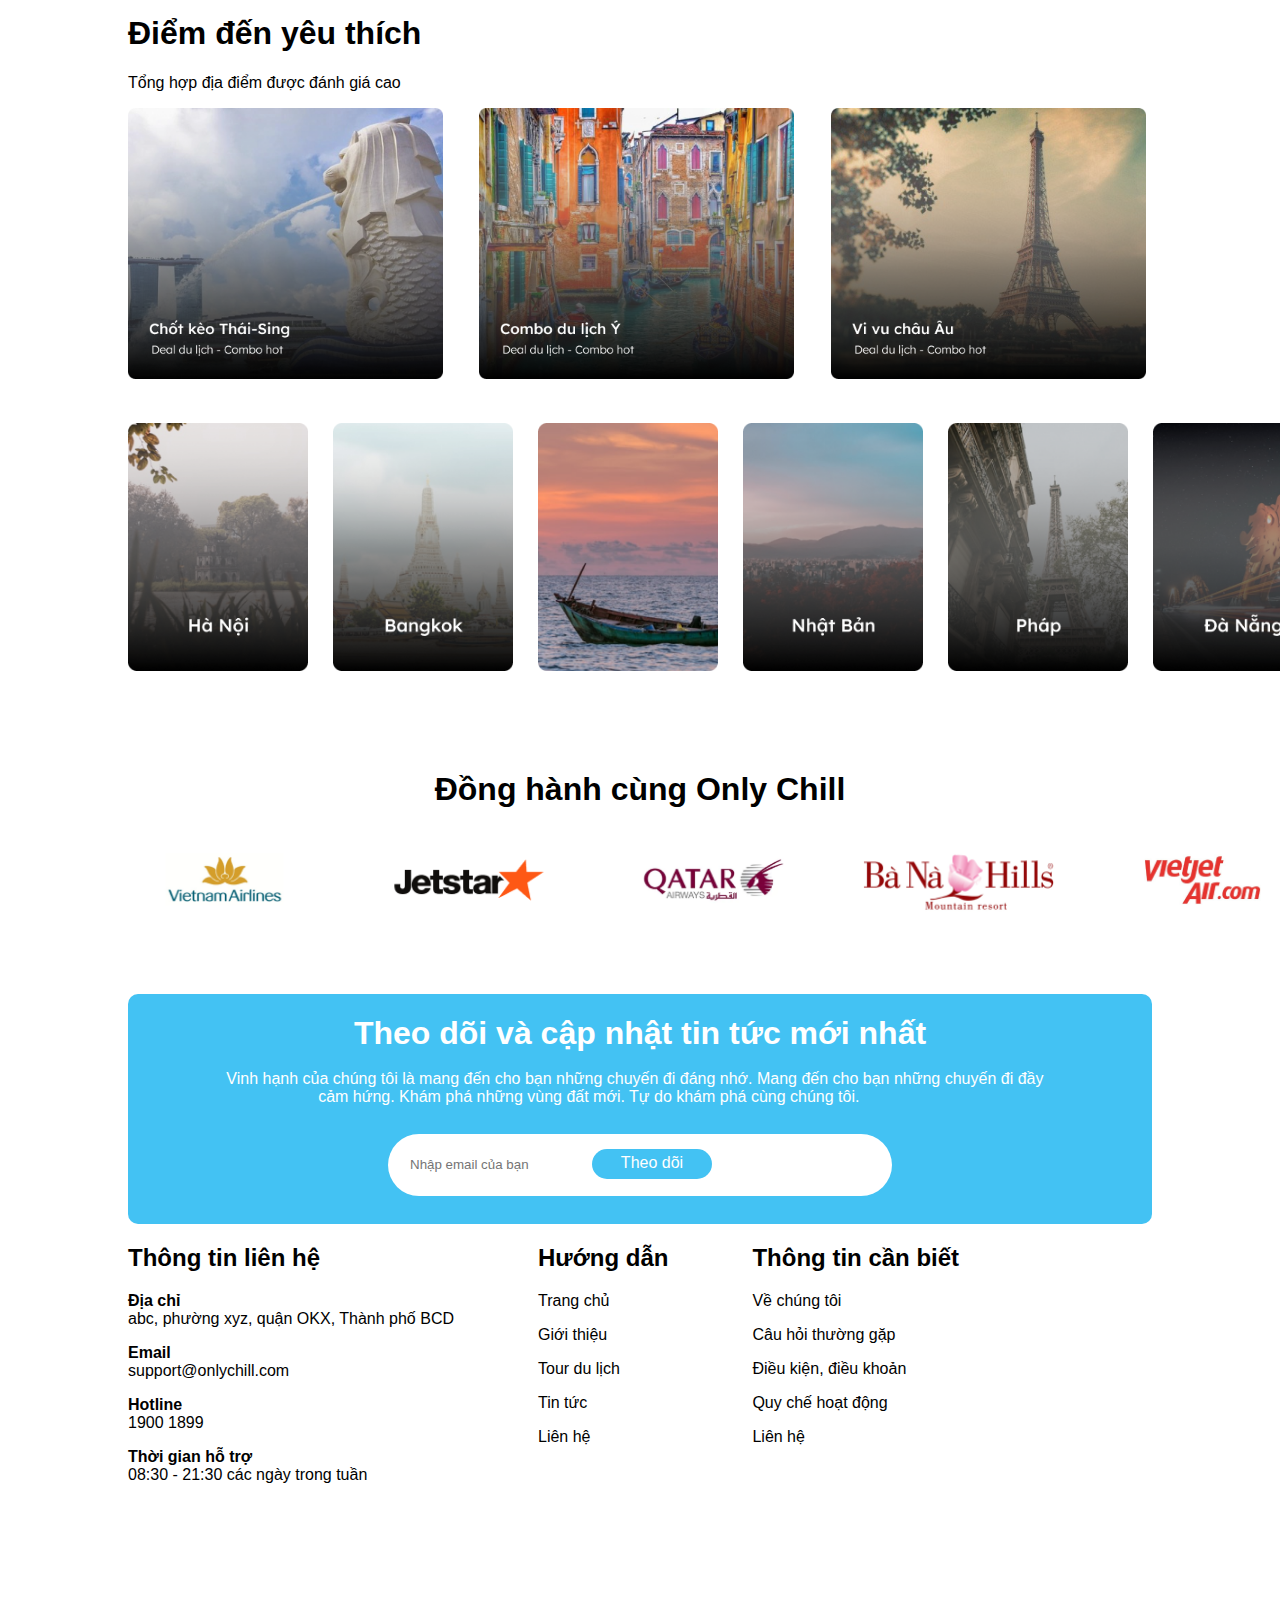
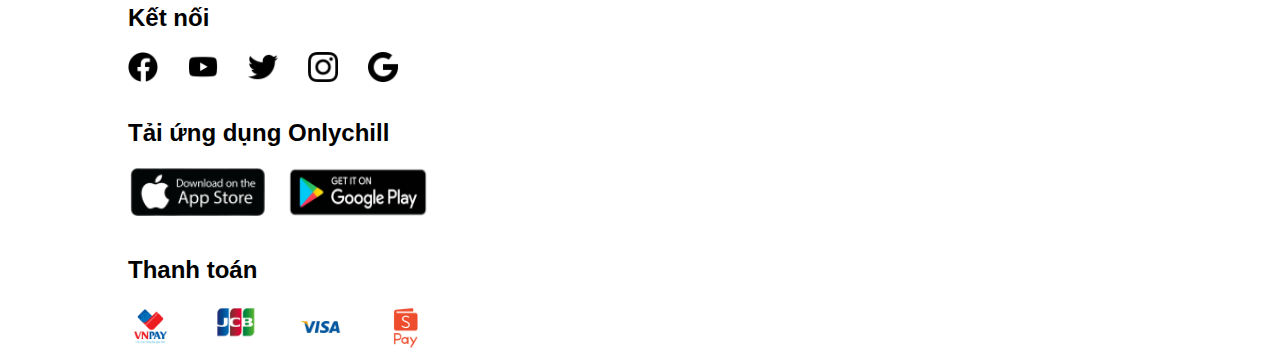
==== commit ecf4a96a: "Update index.html" ====
--- a/DuAnNhom/index.html
+++ b/DuAnNhom/index.html
@@ -65,7 +65,9 @@
        </div>
 
        <!-- 1 -->
+        <!-- |||||||||||||||||||||||||||||| -->
        <div class="locations">
+        <!-- 1 -->
         <div class="location">
             <img src="image/vungtau.png" alt="">
             <div class="content">
@@ -169,6 +171,7 @@
             </div>
         </div>
    </div>
+    </div>
 
    <h1 class="top">Sự kiện sắp diễn ra</h1>
    <p>Tổng hợp các sự kiện đáng chú ý sắp diễn ra trên khắp thế giới</p>
@@ -244,6 +247,7 @@
         <img src="image/phap.png" alt="">
         <img src="image/danang.png" alt="">
     </div> 
+    </div>
 
     <h1 class="top donghanh">Đồng hành cùng Only Chill</h1>
     <div class="sponsor"> 
--- a/DuAnNhom/css/home.css
+++ b/DuAnNhom/css/home.css
@@ -27,11 +27,14 @@
 }
 .location{
     width: 280px;
-    
+    box-shadow: 2px 2px 5px 0 #666;
 }
 .location img{
     width: 280px;
-    
+}
+.content{
+    width: 90%;
+    margin-left: 15px;
 }
 .fe-star{
     color: #FFD43B;
@@ -63,6 +66,7 @@
     color: red;
     font-size: 20px; font-weight: bold;
 }
+
 .events{
     display: flex;
     flex-wrap: wrap;
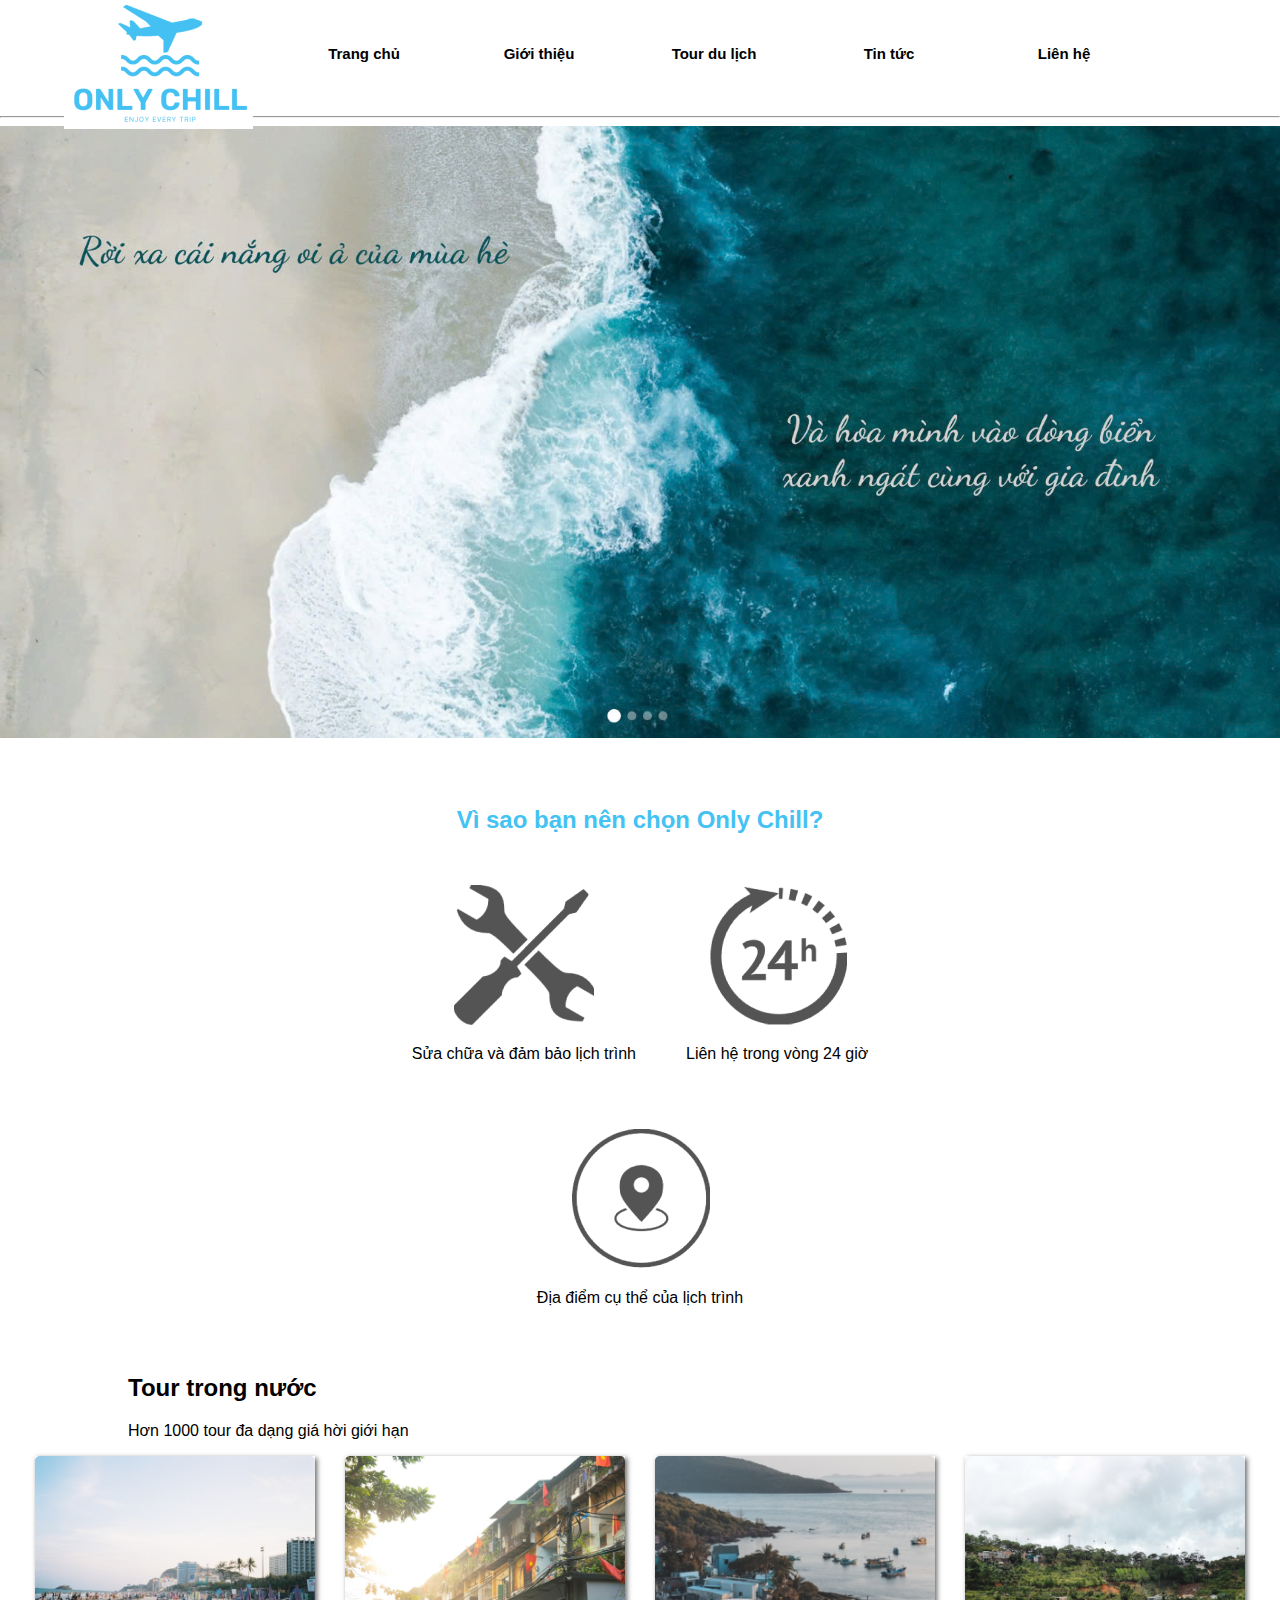
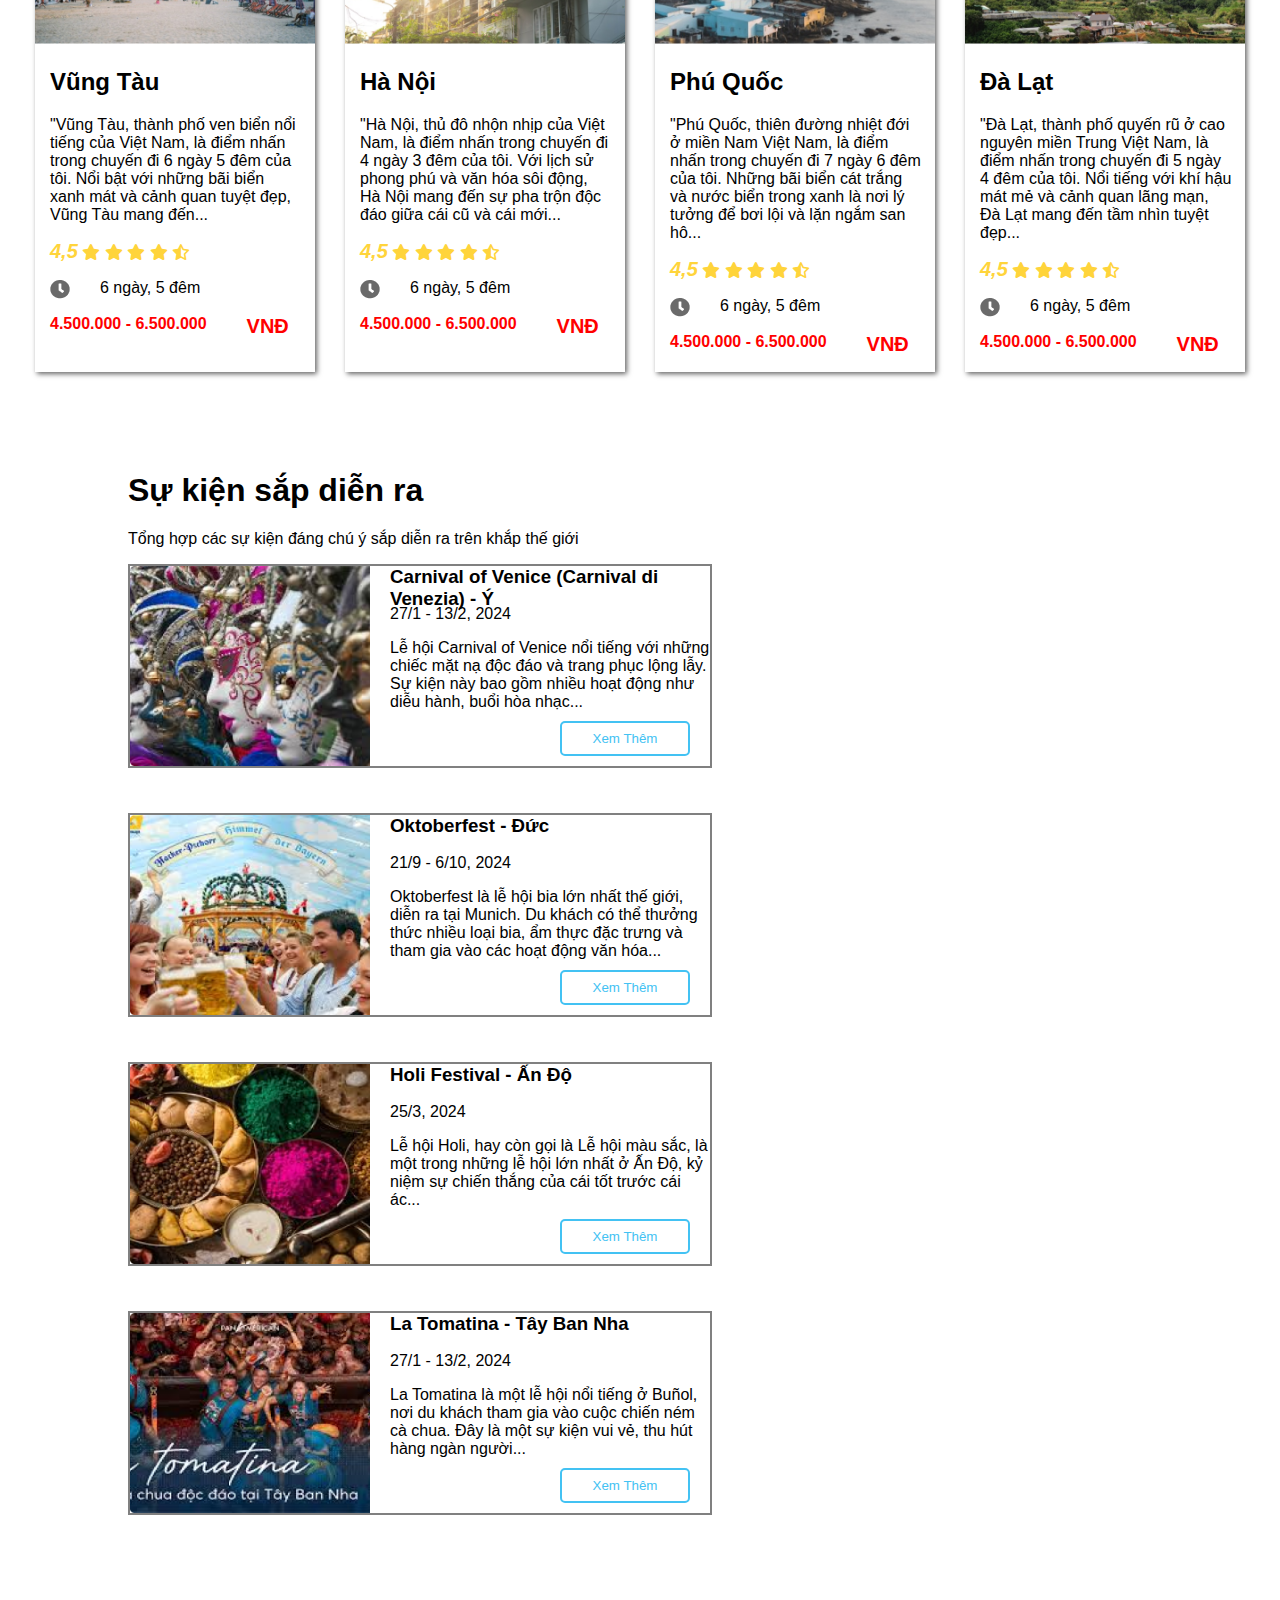
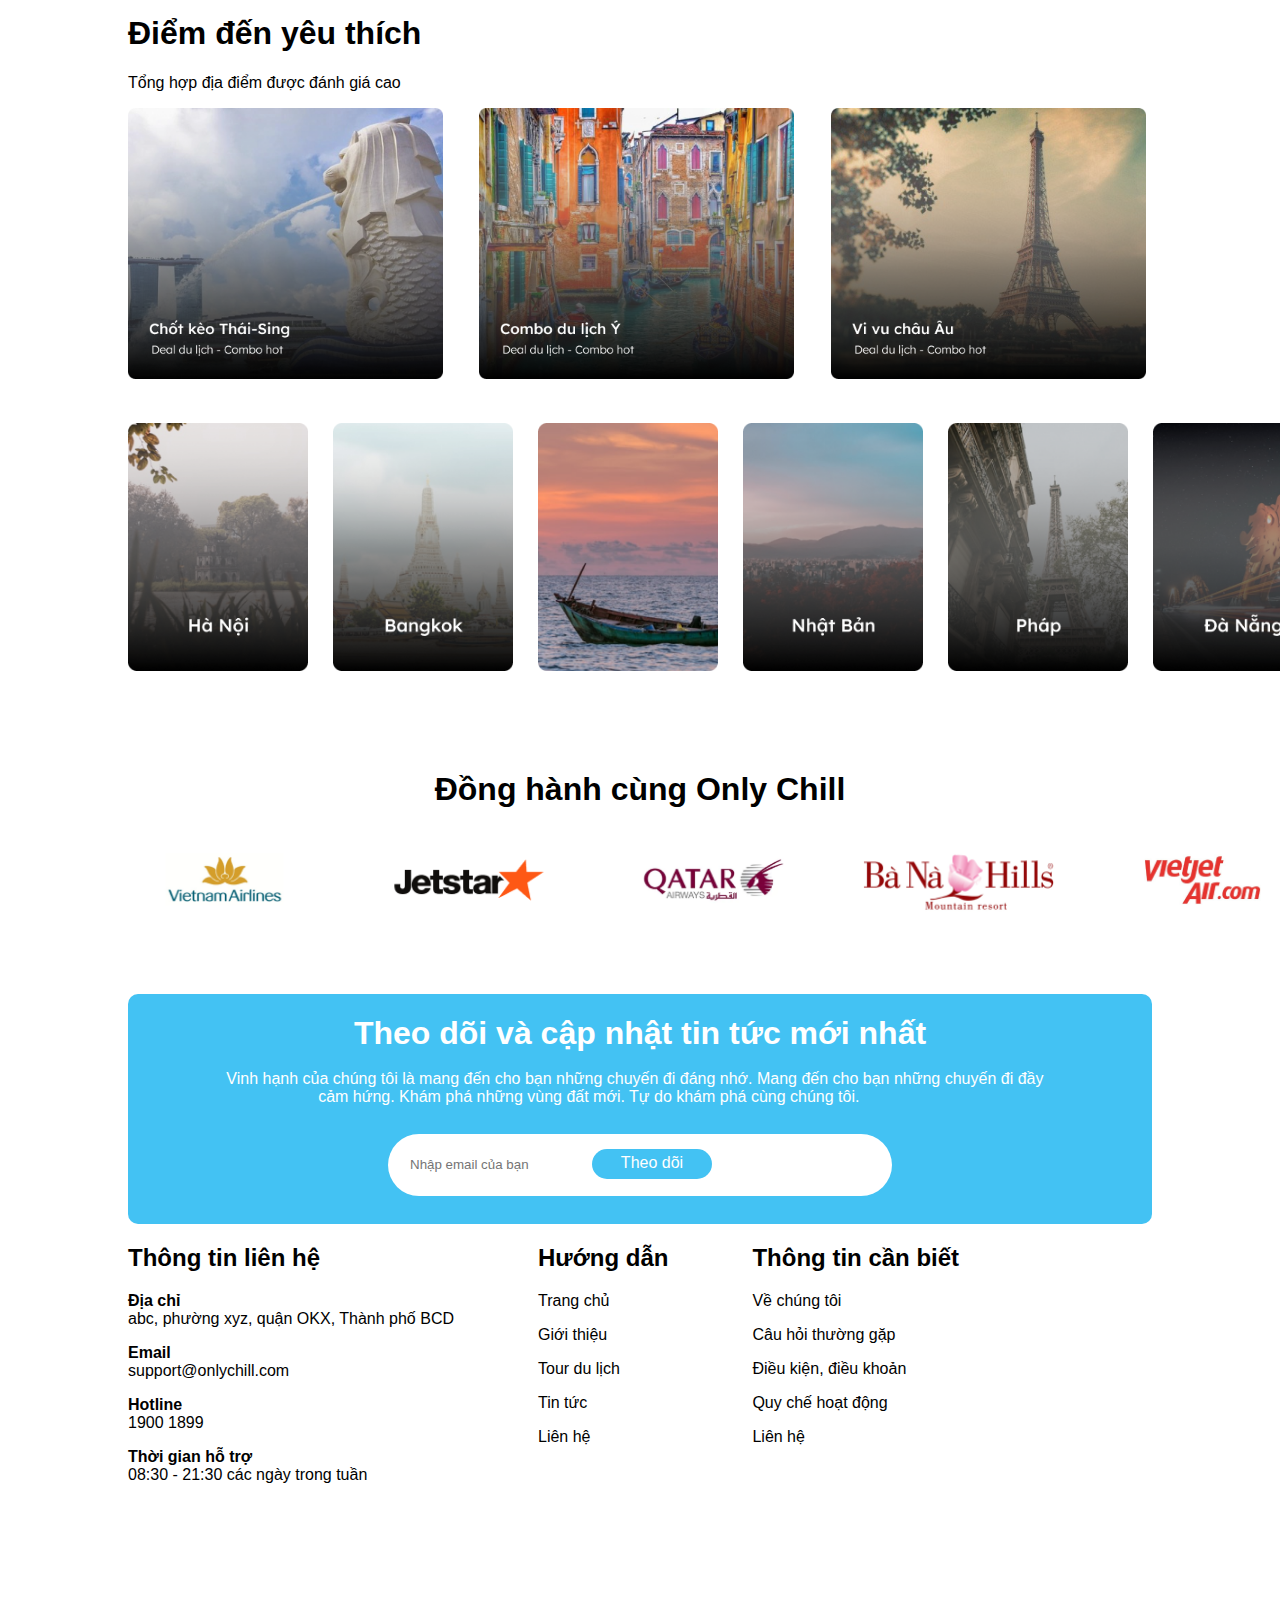
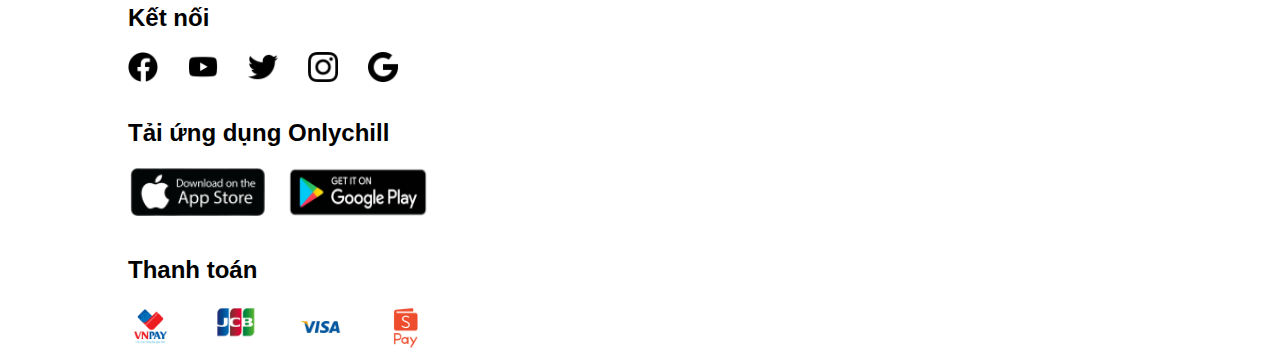
==== commit feffcb86: "Update index.html" ====
--- a/DuAnNhom/index.html
+++ b/DuAnNhom/index.html
@@ -66,6 +66,7 @@
 
        <!-- 1 -->
         <!-- |||||||||||||||||||||||||||||| -->
+              
        <div class="locations">
         <!-- 1 -->
         <div class="location">
--- a/DuAnNhom/css/header_footer.css
+++ b/DuAnNhom/css/header_footer.css
@@ -9,8 +9,10 @@
     margin:  auto;
 }
 /* .logo{
+.logo{
     position: absolute;
 } */
+}
 .logo img{
     position: absolute;
     width: 145px; height: 120px;
